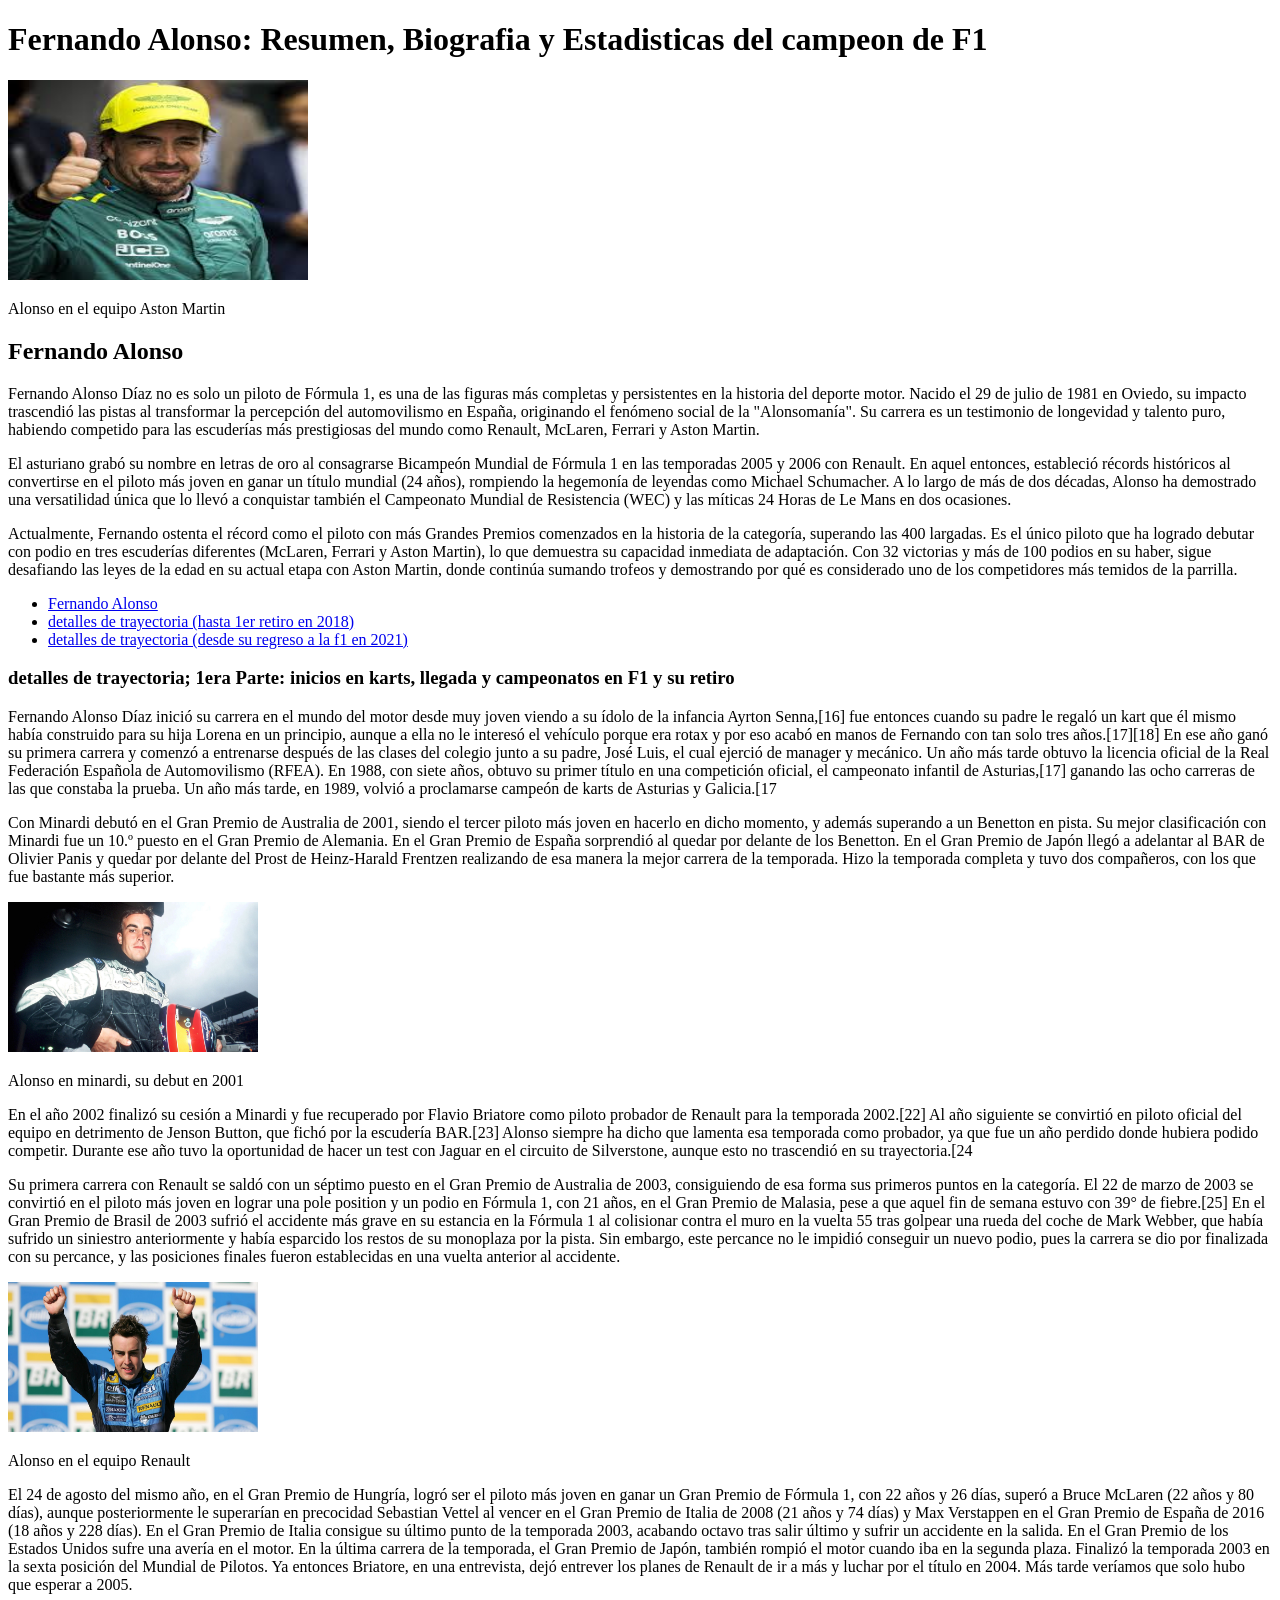
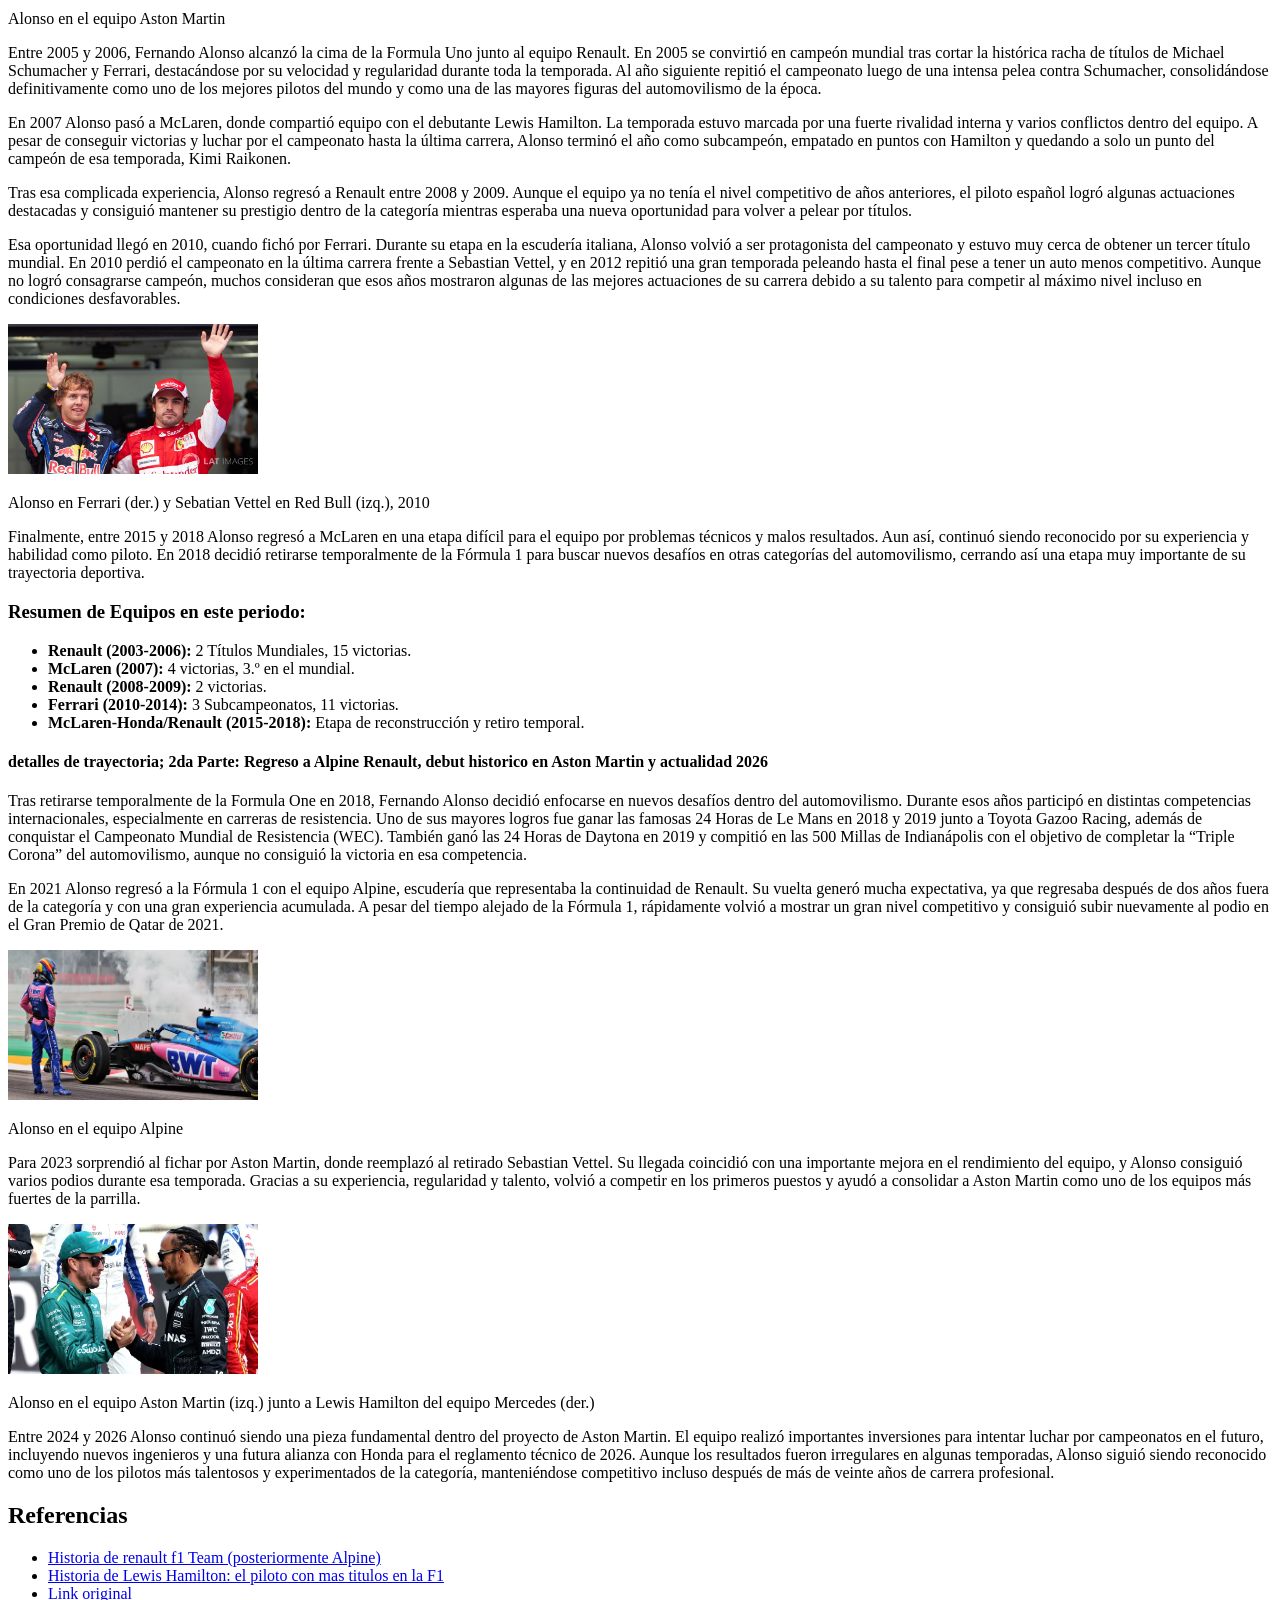
==== index.html @ 36fd1fd3 "correcciones del profe" ====
<!DOCTYPE html>
<header>
    <h1>Fernando Alonso: Resumen, Biografia y Estadisticas del campeon de F1</h1>
   <img src= "img/AloAM.jpg" width="300" height="200">
   <p>Alonso en el equipo Aston Martin</p>
   
</header>
<body background-color="red"> 
    <h2 id="Fernando Alonso">Fernando Alonso</h2>
    <p>
       Fernando Alonso Díaz no es solo un piloto de Fórmula 1, es una de las figuras más completas y persistentes en la historia del deporte motor. Nacido el 29 de julio de 1981 en Oviedo, su impacto trascendió las pistas al transformar la percepción del automovilismo en España, originando el fenómeno social de la "Alonsomanía". Su carrera es un testimonio de longevidad y talento puro, habiendo competido para las escuderías más prestigiosas del mundo como Renault, McLaren, Ferrari y Aston Martin.
    </p>
    <p>
        El asturiano grabó su nombre en letras de oro al consagrarse Bicampeón Mundial de Fórmula 1 en las temporadas 2005 y 2006 con Renault. En aquel entonces, estableció récords históricos al convertirse en el piloto más joven en ganar un título mundial (24 años), rompiendo la hegemonía de leyendas como Michael Schumacher. A lo largo de más de dos décadas, Alonso ha demostrado una versatilidad única que lo llevó a conquistar también el Campeonato Mundial de Resistencia (WEC) y las míticas 24 Horas de Le Mans en dos ocasiones.
    </p>
    <p>
        Actualmente, Fernando ostenta el récord como el piloto con más Grandes Premios comenzados en la historia de la categoría, superando las 400 largadas. Es el único piloto que ha logrado debutar con podio en tres escuderías diferentes (McLaren, Ferrari y Aston Martin), lo que demuestra su capacidad inmediata de adaptación. Con 32 victorias y más de 100 podios en su haber, sigue desafiando las leyes de la edad en su actual etapa con Aston Martin, donde continúa sumando trofeos y demostrando por qué es considerado uno de los competidores más temidos de la parrilla.
    </p>
    <ul>
    <li><a href="#Fernando Alonso">Fernando Alonso</a></li>
    <li><a href="#Trayectoria Deportiva">detalles de trayectoria (hasta 1er retiro en 2018)</a></li>
    <li><a href="#post-retiro">detalles de trayectoria (desde su regreso a la f1 en 2021)</a></li>
    </ul>


    <h3 id="Trayectoria Deportiva">detalles de trayectoria; 1era Parte: inicios en karts, llegada y campeonatos en F1 y su retiro
    </h3>
    <P>
        Fernando Alonso Díaz inició su carrera en el mundo del motor desde muy joven viendo a su ídolo de la infancia Ayrton Senna,[16] fue entonces cuando su padre le regaló un kart que él mismo había construido para su hija Lorena en un principio, aunque a ella no le interesó el vehículo porque era rotax y por eso acabó en manos de Fernando con tan solo tres años.[17][18] En ese año ganó su primera carrera y comenzó a entrenarse después de las clases del colegio junto a su padre, José Luis, el cual ejerció de manager y mecánico. Un año más tarde obtuvo la licencia oficial de la Real Federación Española de Automovilismo (RFEA).

        En 1988, con siete años, obtuvo su primer título en una competición oficial, el campeonato infantil de Asturias,[17] ganando las ocho carreras de las que constaba la prueba. Un año más tarde, en 1989, volvió a proclamarse campeón de karts de Asturias y Galicia.[17
    </P>
    <p>
        Con Minardi debutó en el Gran Premio de Australia de 2001, siendo el tercer piloto más joven en hacerlo en dicho momento, y además superando a un Benetton en pista. Su mejor clasificación con Minardi fue un 10.º puesto en el Gran Premio de Alemania. En el Gran Premio de España sorprendió al quedar por delante de los Benetton. En el Gran Premio de Japón llegó a adelantar al BAR de Olivier Panis y quedar por delante del Prost de Heinz-Harald Frentzen realizando de esa manera la mejor carrera de la temporada. Hizo la temporada completa y tuvo dos compañeros, con los que fue bastante más superior.
    </p>
     <img src= "img/minardi2001.jpg" width="250" height="150">
   <p>Alonso en minardi, su debut en 2001</p>
    <p>
        En el año 2002 finalizó su cesión a Minardi y fue recuperado por Flavio Briatore como piloto probador de Renault para la temporada 2002.[22] Al año siguiente se convirtió en piloto oficial del equipo en detrimento de Jenson Button, que fichó por la escudería BAR.[23] Alonso siempre ha dicho que lamenta esa temporada como probador, ya que fue un año perdido donde hubiera podido competir. Durante ese año tuvo la oportunidad de hacer un test con Jaguar en el circuito de Silverstone, aunque esto no trascendió en su trayectoria.[24
    </p>
    <p>
        Su primera carrera con Renault se saldó con un séptimo puesto en el Gran Premio de Australia de 2003, consiguiendo de esa forma sus primeros puntos en la categoría. El 22 de marzo de 2003 se convirtió en el piloto más joven en lograr una pole position y un podio en Fórmula 1, con 21 años, en el Gran Premio de Malasia, pese a que aquel fin de semana estuvo con 39° de fiebre.[25] En el Gran Premio de Brasil de 2003 sufrió el accidente más grave en su estancia en la Fórmula 1 al colisionar contra el muro en la vuelta 55 tras golpear una rueda del coche de Mark Webber, que había sufrido un siniestro anteriormente y había esparcido los restos de su monoplaza por la pista. Sin embargo, este percance no le impidió conseguir un nuevo podio, pues la carrera se dio por finalizada con su percance, y las posiciones finales fueron establecidas en una vuelta anterior al accidente.
    </p>
     <img src= "img/ARnlt.jpg" width="250" height="150">
   <p>Alonso en el equipo Renault</p>
    <p>
        El 24 de agosto del mismo año, en el Gran Premio de Hungría, logró ser el piloto más joven en ganar un Gran Premio de Fórmula 1, con 22 años y 26 días, superó a Bruce McLaren (22 años y 80 días), aunque posteriormente le superarían en precocidad Sebastian Vettel al vencer en el Gran Premio de Italia de 2008 (21 años y 74 días) y Max Verstappen en el Gran Premio de España de 2016 (18 años y 228 días). En el Gran Premio de Italia consigue su último punto de la temporada 2003, acabando octavo tras salir último y sufrir un accidente en la salida. En el Gran Premio de los Estados Unidos sufre una avería en el motor. En la última carrera de la temporada, el Gran Premio de Japón, también rompió el motor cuando iba en la segunda plaza. Finalizó la temporada 2003 en la sexta posición del Mundial de Pilotos. Ya entonces Briatore, en una entrevista, dejó entrever los planes de Renault de ir a más y luchar por el título en 2004. Más tarde veríamos que solo hubo que esperar a 2005.
    </p>
     
   <p>Alonso en el equipo Aston Martin</p>
    <p> 
        Entre 2005 y 2006, Fernando Alonso alcanzó la cima de la Formula Uno junto al equipo Renault. En 2005 se convirtió en campeón mundial tras cortar la histórica racha de títulos de Michael Schumacher y Ferrari, destacándose por su velocidad y regularidad durante toda la temporada. Al año siguiente repitió el campeonato luego de una intensa pelea contra Schumacher, consolidándose definitivamente como uno de los mejores pilotos del mundo y como una de las mayores figuras del automovilismo de la época.
    </p>
    <p>
        En 2007 Alonso pasó a McLaren, donde compartió equipo con el debutante Lewis Hamilton. La temporada estuvo marcada por una fuerte rivalidad interna y varios conflictos dentro del equipo. A pesar de conseguir victorias y luchar por el campeonato hasta la última carrera, Alonso terminó el año como subcampeón, empatado en puntos con Hamilton y quedando a solo un punto del campeón de esa temporada, Kimi Raikonen.
    </p>
    <p>
        Tras esa complicada experiencia, Alonso regresó a Renault entre 2008 y 2009. Aunque el equipo ya no tenía el nivel competitivo de años anteriores, el piloto español logró algunas actuaciones destacadas y consiguió mantener su prestigio dentro de la categoría mientras esperaba una nueva oportunidad para volver a pelear por títulos.
    </p>
    <p>
        Esa oportunidad llegó en 2010, cuando fichó por Ferrari. Durante su etapa en la escudería italiana, Alonso volvió a ser protagonista del campeonato y estuvo muy cerca de obtener un tercer título mundial. En 2010 perdió el campeonato en la última carrera frente a Sebastian Vettel, y en 2012 repitió una gran temporada peleando hasta el final pese a tener un auto menos competitivo. Aunque no logró consagrarse campeón, muchos consideran que esos años mostraron algunas de las mejores actuaciones de su carrera debido a su talento para competir al máximo nivel incluso en condiciones desfavorables.
    </p>
    <img src= "img/ALO2010.jpg" width="250" height="150">
    <p>
        Alonso en Ferrari (der.) y Sebatian Vettel en Red Bull (izq.), 2010
    </p>
    <p>
        Finalmente, entre 2015 y 2018 Alonso regresó a McLaren en una etapa difícil para el equipo por problemas técnicos y malos resultados. Aun así, continuó siendo reconocido por su experiencia y habilidad como piloto. En 2018 decidió retirarse temporalmente de la Fórmula 1 para buscar nuevos desafíos en otras categorías del automovilismo, cerrando así una etapa muy importante de su trayectoria deportiva.
    </p>


    <h3>Resumen de Equipos en este periodo:</h3>
<ul>
    <li><b>Renault (2003-2006):</b> 2 Títulos Mundiales, 15 victorias.</li>
    <li><b>McLaren (2007):</b> 4 victorias, 3.º en el mundial.</li>
    <li><b>Renault (2008-2009):</b> 2 victorias.</li>
    <li><b>Ferrari (2010-2014):</b> 3 Subcampeonatos, 11 victorias.</li>
    <li><b>McLaren-Honda/Renault (2015-2018):</b> Etapa de reconstrucción y retiro temporal.</li>
</ul>

<h4 id="post-retiro">detalles de trayectoria; 2da Parte: Regreso a Alpine Renault, debut historico en Aston Martin y actualidad 2026</h4>
<p>
Tras retirarse temporalmente de la Formula One en 2018, Fernando Alonso decidió enfocarse en nuevos desafíos dentro del automovilismo. Durante esos años participó en distintas competencias internacionales, especialmente en carreras de resistencia. Uno de sus mayores logros fue ganar las famosas 24 Horas de Le Mans en 2018 y 2019 junto a Toyota Gazoo Racing, además de conquistar el Campeonato Mundial de Resistencia (WEC). También ganó las 24 Horas de Daytona en 2019 y compitió en las 500 Millas de Indianápolis con el objetivo de completar la “Triple Corona” del automovilismo, aunque no consiguió la victoria en esa competencia.
</p>
<p>
    En 2021 Alonso regresó a la Fórmula 1 con el equipo Alpine, escudería que representaba la continuidad de Renault. Su vuelta generó mucha expectativa, ya que regresaba después de dos años fuera de la categoría y con una gran experiencia acumulada. A pesar del tiempo alejado de la Fórmula 1, rápidamente volvió a mostrar un gran nivel competitivo y consiguió subir nuevamente al podio en el Gran Premio de Qatar de 2021.
</p>
 <img src= "img/ALOalpine.jpg" width="250" height="150">
   <p>Alonso en el equipo Alpine</p>
<p>
    Para 2023 sorprendió al fichar por Aston Martin, donde reemplazó al retirado Sebastian Vettel. Su llegada coincidió con una importante mejora en el rendimiento del equipo, y Alonso consiguió varios podios durante esa temporada. Gracias a su experiencia, regularidad y talento, volvió a competir en los primeros puestos y ayudó a consolidar a Aston Martin como uno de los equipos más fuertes de la parrilla.
</p>
 <img src= "img/ALOHAM.jpg" width="250" height="150">
   <p>Alonso en el equipo Aston Martin (izq.) junto a Lewis Hamilton del equipo Mercedes (der.) </p>
<p>
    Entre 2024 y 2026 Alonso continuó siendo una pieza fundamental dentro del proyecto de Aston Martin. El equipo realizó importantes inversiones para intentar luchar por campeonatos en el futuro, incluyendo nuevos ingenieros y una futura alianza con Honda para el reglamento técnico de 2026. Aunque los resultados fueron irregulares en algunas temporadas, Alonso siguió siendo reconocido como uno de los pilotos más talentosos y experimentados de la categoría, manteniéndose competitivo incluso después de más de veinte años de carrera profesional.
</p>

<h2>Referencias</h2>
<ul>
<li><a href="Renault.html">Historia de renault f1 Team (posteriormente Alpine)</a></li> 
<li><a href="hamm.html">Historia de Lewis Hamilton: el piloto con mas titulos en la F1</a></li> 
<li><a href="https://es.wikipedia.org/wiki/Fernando_Alonso">Link original</a></li>
</ul>
</body>
</html>
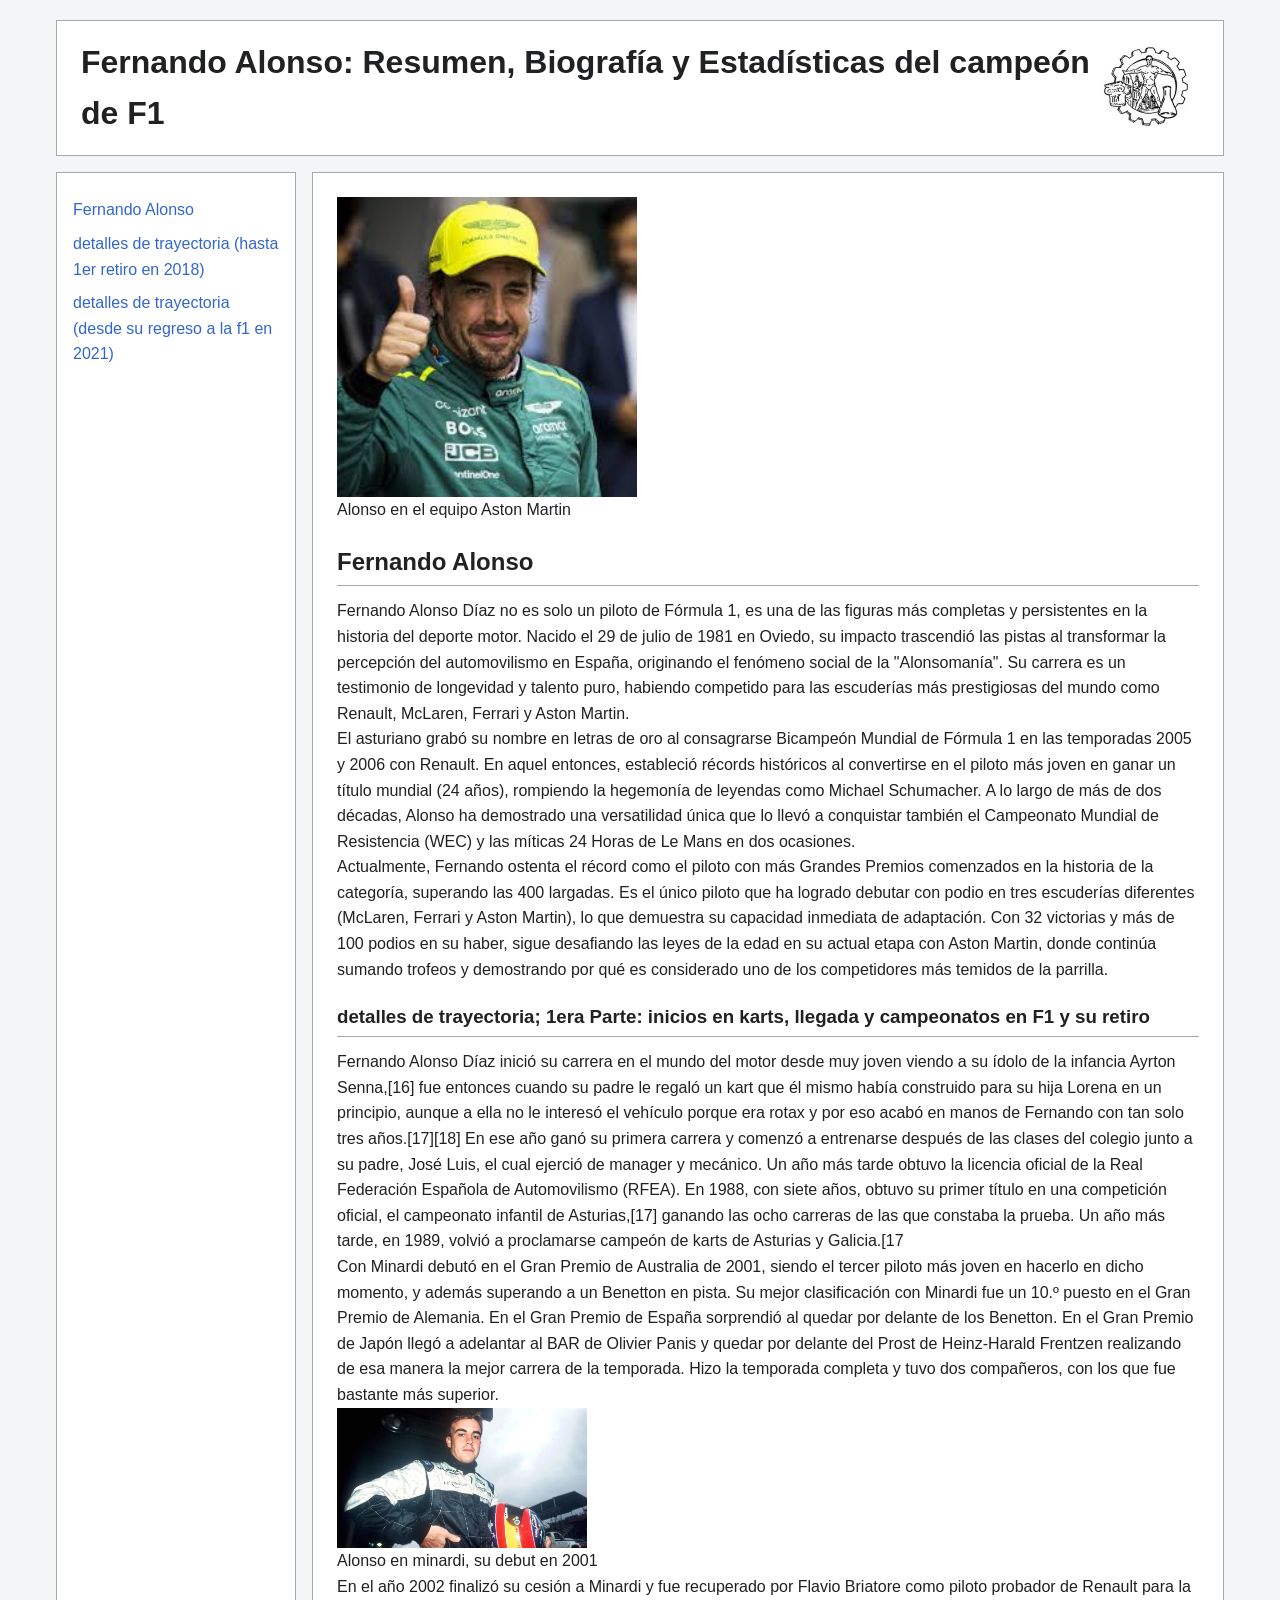
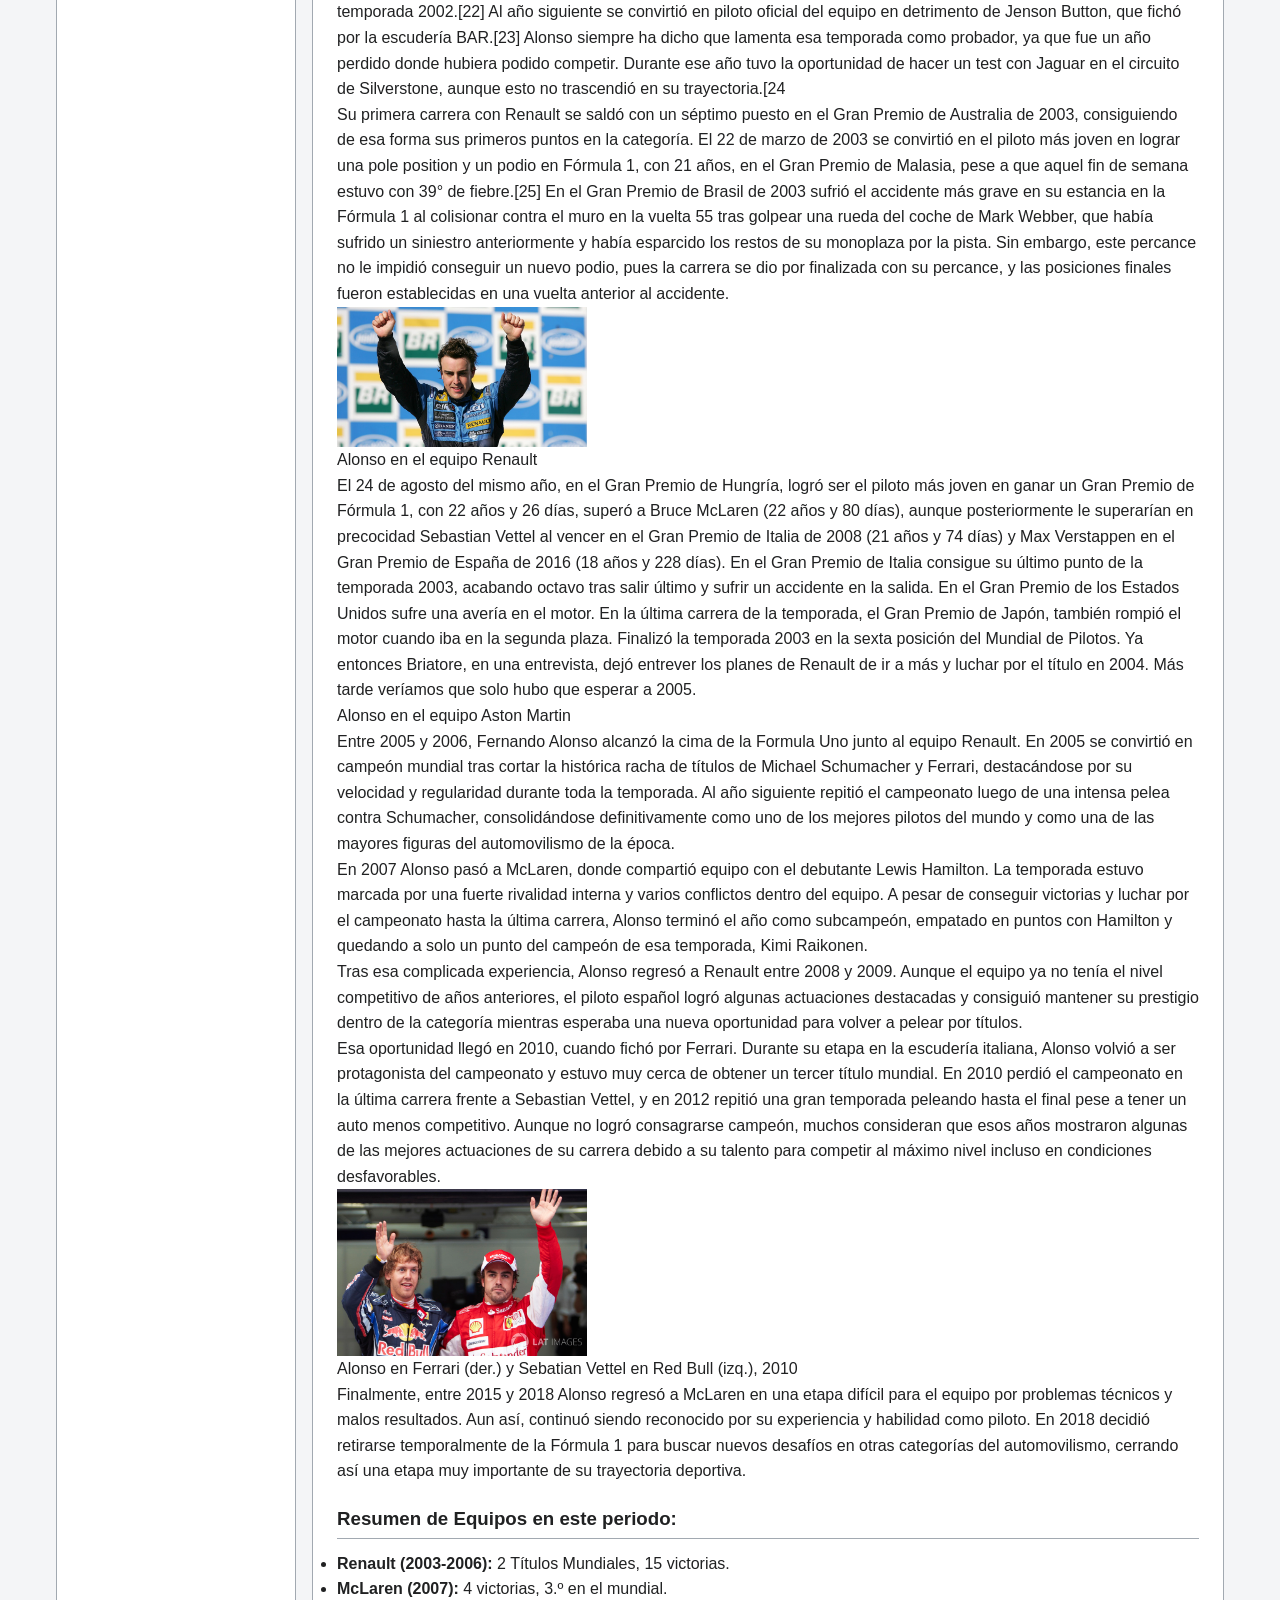
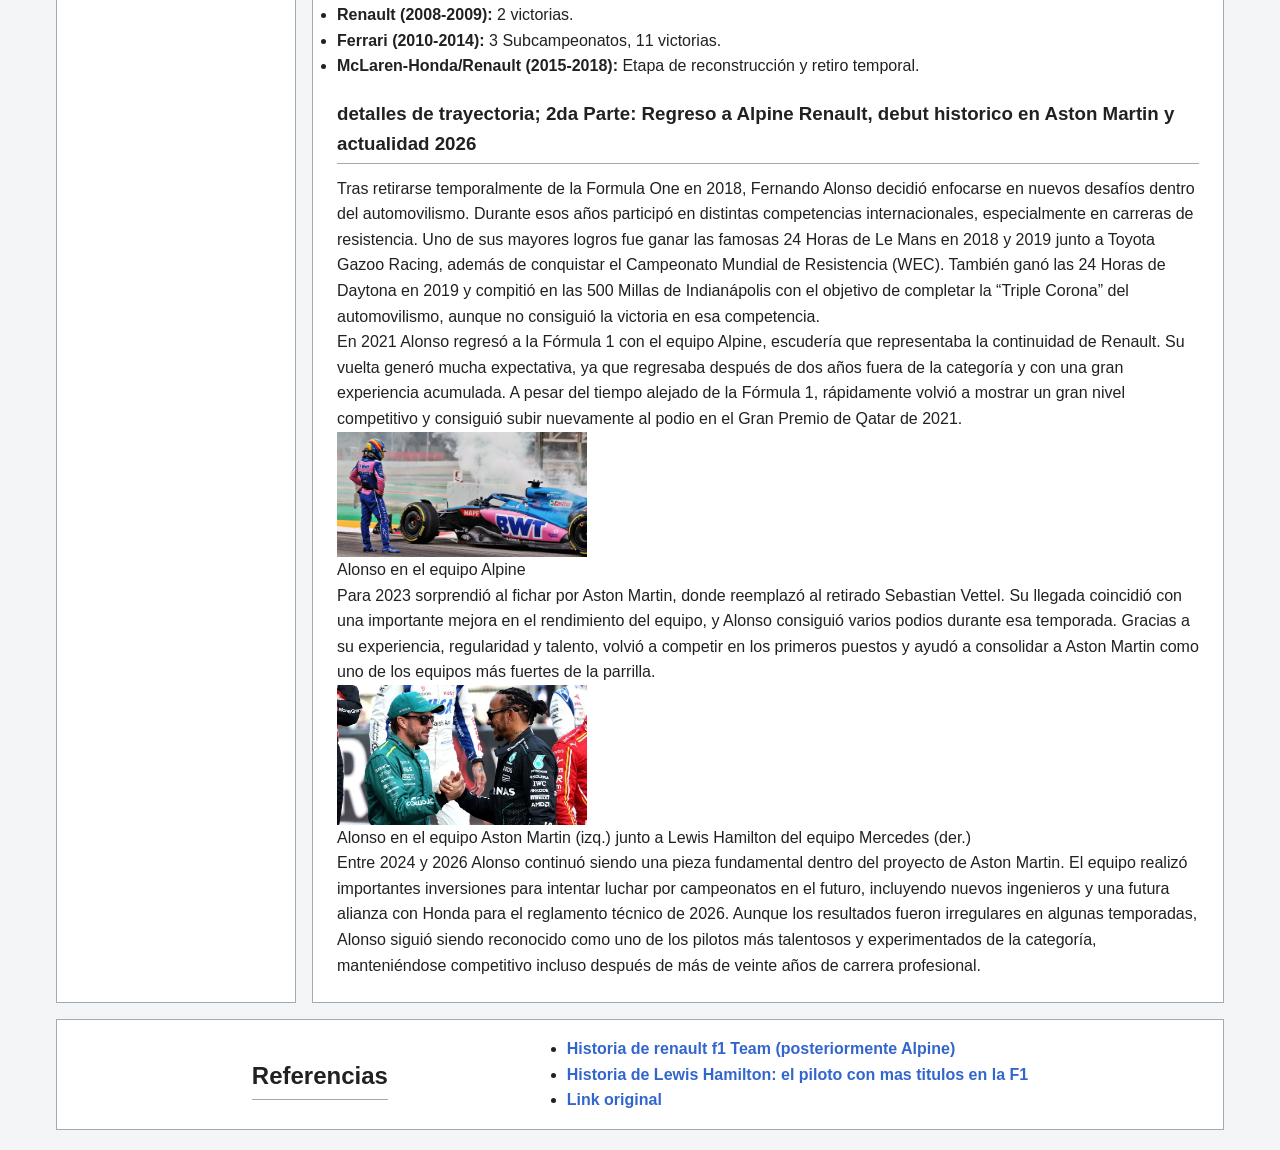
==== commit c722c558: "aplico estilos con grid y flexbox a la wiki" ====
--- a/index.html
+++ b/index.html
@@ -1,106 +1,118 @@
 <!DOCTYPE html>
-<header>
-    <h1>Fernando Alonso: Resumen, Biografia y Estadisticas del campeon de F1</h1>
-   <img src= "img/AloAM.jpg" width="300" height="200">
-   <p>Alonso en el equipo Aston Martin</p>
-   
-</header>
-<body background-color="red"> 
-    <h2 id="Fernando Alonso">Fernando Alonso</h2>
-    <p>
-       Fernando Alonso Díaz no es solo un piloto de Fórmula 1, es una de las figuras más completas y persistentes en la historia del deporte motor. Nacido el 29 de julio de 1981 en Oviedo, su impacto trascendió las pistas al transformar la percepción del automovilismo en España, originando el fenómeno social de la "Alonsomanía". Su carrera es un testimonio de longevidad y talento puro, habiendo competido para las escuderías más prestigiosas del mundo como Renault, McLaren, Ferrari y Aston Martin.
-    </p>
-    <p>
-        El asturiano grabó su nombre en letras de oro al consagrarse Bicampeón Mundial de Fórmula 1 en las temporadas 2005 y 2006 con Renault. En aquel entonces, estableció récords históricos al convertirse en el piloto más joven en ganar un título mundial (24 años), rompiendo la hegemonía de leyendas como Michael Schumacher. A lo largo de más de dos décadas, Alonso ha demostrado una versatilidad única que lo llevó a conquistar también el Campeonato Mundial de Resistencia (WEC) y las míticas 24 Horas de Le Mans en dos ocasiones.
-    </p>
-    <p>
-        Actualmente, Fernando ostenta el récord como el piloto con más Grandes Premios comenzados en la historia de la categoría, superando las 400 largadas. Es el único piloto que ha logrado debutar con podio en tres escuderías diferentes (McLaren, Ferrari y Aston Martin), lo que demuestra su capacidad inmediata de adaptación. Con 32 victorias y más de 100 podios en su haber, sigue desafiando las leyes de la edad en su actual etapa con Aston Martin, donde continúa sumando trofeos y demostrando por qué es considerado uno de los competidores más temidos de la parrilla.
-    </p>
-    <ul>
-    <li><a href="#Fernando Alonso">Fernando Alonso</a></li>
-    <li><a href="#Trayectoria Deportiva">detalles de trayectoria (hasta 1er retiro en 2018)</a></li>
-    <li><a href="#post-retiro">detalles de trayectoria (desde su regreso a la f1 en 2021)</a></li>
-    </ul>
+    <body>
+        <div class="contenedor-wiki">
+            <header>
+                <link rel="stylesheet" href="styles.css">
+                <h1>Fernando Alonso: Resumen, Biografía y Estadísticas del campeón de F1</h1>
+                <img src= "img/logoeis.jpg" width="100" height="200">
+            </header>
+
+            <aside>
+                <ul>
+                <li><a href="#Fernando Alonso">Fernando Alonso</a></li>
+                <li><a href="#Trayectoria Deportiva">detalles de trayectoria (hasta 1er retiro en 2018)</a></li>
+                <li><a href="#post-retiro">detalles de trayectoria (desde su regreso a la f1 en 2021)</a></li>
+                </ul>
+            </aside>
+
+            <main>
+                <img src= "img/AloAM.jpg" width="300" height="200">
+                    <p>Alonso en el equipo Aston Martin</p>
+                    <h2 id="Fernando Alonso">Fernando Alonso</h2>
+                    <p>
+                Fernando Alonso Díaz no es solo un piloto de Fórmula 1, es una de las figuras más completas y persistentes en la historia del deporte motor. Nacido el 29 de julio de 1981 en Oviedo, su impacto trascendió las pistas al transformar la percepción del automovilismo en España, originando el fenómeno social de la "Alonsomanía". Su carrera es un testimonio de longevidad y talento puro, habiendo competido para las escuderías más prestigiosas del mundo como Renault, McLaren, Ferrari y Aston Martin.
+                    </p>
+                <p>
+                    El asturiano grabó su nombre en letras de oro al consagrarse Bicampeón Mundial de Fórmula 1 en las temporadas 2005 y 2006 con Renault. En aquel entonces, estableció récords históricos al convertirse en el piloto más joven en ganar un título mundial (24 años), rompiendo la hegemonía de leyendas como Michael Schumacher. A lo largo de más de dos décadas, Alonso ha demostrado una versatilidad única que lo llevó a conquistar también el Campeonato Mundial de Resistencia (WEC) y las míticas 24 Horas de Le Mans en dos ocasiones.
+                </p>
+                <p>
+                    Actualmente, Fernando ostenta el récord como el piloto con más Grandes Premios comenzados en la historia de la categoría, superando las 400 largadas. Es el único piloto que ha logrado debutar con podio en tres escuderías diferentes (McLaren, Ferrari y Aston Martin), lo que demuestra su capacidad inmediata de adaptación. Con 32 victorias y más de 100 podios en su haber, sigue desafiando las leyes de la edad en su actual etapa con Aston Martin, donde continúa sumando trofeos y demostrando por qué es considerado uno de los competidores más temidos de la parrilla.
+                </p>
 
 
-    <h3 id="Trayectoria Deportiva">detalles de trayectoria; 1era Parte: inicios en karts, llegada y campeonatos en F1 y su retiro
-    </h3>
-    <P>
-        Fernando Alonso Díaz inició su carrera en el mundo del motor desde muy joven viendo a su ídolo de la infancia Ayrton Senna,[16] fue entonces cuando su padre le regaló un kart que él mismo había construido para su hija Lorena en un principio, aunque a ella no le interesó el vehículo porque era rotax y por eso acabó en manos de Fernando con tan solo tres años.[17][18] En ese año ganó su primera carrera y comenzó a entrenarse después de las clases del colegio junto a su padre, José Luis, el cual ejerció de manager y mecánico. Un año más tarde obtuvo la licencia oficial de la Real Federación Española de Automovilismo (RFEA).
 
-        En 1988, con siete años, obtuvo su primer título en una competición oficial, el campeonato infantil de Asturias,[17] ganando las ocho carreras de las que constaba la prueba. Un año más tarde, en 1989, volvió a proclamarse campeón de karts de Asturias y Galicia.[17
-    </P>
-    <p>
-        Con Minardi debutó en el Gran Premio de Australia de 2001, siendo el tercer piloto más joven en hacerlo en dicho momento, y además superando a un Benetton en pista. Su mejor clasificación con Minardi fue un 10.º puesto en el Gran Premio de Alemania. En el Gran Premio de España sorprendió al quedar por delante de los Benetton. En el Gran Premio de Japón llegó a adelantar al BAR de Olivier Panis y quedar por delante del Prost de Heinz-Harald Frentzen realizando de esa manera la mejor carrera de la temporada. Hizo la temporada completa y tuvo dos compañeros, con los que fue bastante más superior.
-    </p>
-     <img src= "img/minardi2001.jpg" width="250" height="150">
-   <p>Alonso en minardi, su debut en 2001</p>
-    <p>
-        En el año 2002 finalizó su cesión a Minardi y fue recuperado por Flavio Briatore como piloto probador de Renault para la temporada 2002.[22] Al año siguiente se convirtió en piloto oficial del equipo en detrimento de Jenson Button, que fichó por la escudería BAR.[23] Alonso siempre ha dicho que lamenta esa temporada como probador, ya que fue un año perdido donde hubiera podido competir. Durante ese año tuvo la oportunidad de hacer un test con Jaguar en el circuito de Silverstone, aunque esto no trascendió en su trayectoria.[24
-    </p>
-    <p>
-        Su primera carrera con Renault se saldó con un séptimo puesto en el Gran Premio de Australia de 2003, consiguiendo de esa forma sus primeros puntos en la categoría. El 22 de marzo de 2003 se convirtió en el piloto más joven en lograr una pole position y un podio en Fórmula 1, con 21 años, en el Gran Premio de Malasia, pese a que aquel fin de semana estuvo con 39° de fiebre.[25] En el Gran Premio de Brasil de 2003 sufrió el accidente más grave en su estancia en la Fórmula 1 al colisionar contra el muro en la vuelta 55 tras golpear una rueda del coche de Mark Webber, que había sufrido un siniestro anteriormente y había esparcido los restos de su monoplaza por la pista. Sin embargo, este percance no le impidió conseguir un nuevo podio, pues la carrera se dio por finalizada con su percance, y las posiciones finales fueron establecidas en una vuelta anterior al accidente.
-    </p>
-     <img src= "img/ARnlt.jpg" width="250" height="150">
-   <p>Alonso en el equipo Renault</p>
-    <p>
-        El 24 de agosto del mismo año, en el Gran Premio de Hungría, logró ser el piloto más joven en ganar un Gran Premio de Fórmula 1, con 22 años y 26 días, superó a Bruce McLaren (22 años y 80 días), aunque posteriormente le superarían en precocidad Sebastian Vettel al vencer en el Gran Premio de Italia de 2008 (21 años y 74 días) y Max Verstappen en el Gran Premio de España de 2016 (18 años y 228 días). En el Gran Premio de Italia consigue su último punto de la temporada 2003, acabando octavo tras salir último y sufrir un accidente en la salida. En el Gran Premio de los Estados Unidos sufre una avería en el motor. En la última carrera de la temporada, el Gran Premio de Japón, también rompió el motor cuando iba en la segunda plaza. Finalizó la temporada 2003 en la sexta posición del Mundial de Pilotos. Ya entonces Briatore, en una entrevista, dejó entrever los planes de Renault de ir a más y luchar por el título en 2004. Más tarde veríamos que solo hubo que esperar a 2005.
-    </p>
-     
-   <p>Alonso en el equipo Aston Martin</p>
-    <p> 
-        Entre 2005 y 2006, Fernando Alonso alcanzó la cima de la Formula Uno junto al equipo Renault. En 2005 se convirtió en campeón mundial tras cortar la histórica racha de títulos de Michael Schumacher y Ferrari, destacándose por su velocidad y regularidad durante toda la temporada. Al año siguiente repitió el campeonato luego de una intensa pelea contra Schumacher, consolidándose definitivamente como uno de los mejores pilotos del mundo y como una de las mayores figuras del automovilismo de la época.
-    </p>
-    <p>
-        En 2007 Alonso pasó a McLaren, donde compartió equipo con el debutante Lewis Hamilton. La temporada estuvo marcada por una fuerte rivalidad interna y varios conflictos dentro del equipo. A pesar de conseguir victorias y luchar por el campeonato hasta la última carrera, Alonso terminó el año como subcampeón, empatado en puntos con Hamilton y quedando a solo un punto del campeón de esa temporada, Kimi Raikonen.
-    </p>
-    <p>
-        Tras esa complicada experiencia, Alonso regresó a Renault entre 2008 y 2009. Aunque el equipo ya no tenía el nivel competitivo de años anteriores, el piloto español logró algunas actuaciones destacadas y consiguió mantener su prestigio dentro de la categoría mientras esperaba una nueva oportunidad para volver a pelear por títulos.
-    </p>
-    <p>
-        Esa oportunidad llegó en 2010, cuando fichó por Ferrari. Durante su etapa en la escudería italiana, Alonso volvió a ser protagonista del campeonato y estuvo muy cerca de obtener un tercer título mundial. En 2010 perdió el campeonato en la última carrera frente a Sebastian Vettel, y en 2012 repitió una gran temporada peleando hasta el final pese a tener un auto menos competitivo. Aunque no logró consagrarse campeón, muchos consideran que esos años mostraron algunas de las mejores actuaciones de su carrera debido a su talento para competir al máximo nivel incluso en condiciones desfavorables.
-    </p>
-    <img src= "img/ALO2010.jpg" width="250" height="150">
-    <p>
-        Alonso en Ferrari (der.) y Sebatian Vettel en Red Bull (izq.), 2010
-    </p>
-    <p>
-        Finalmente, entre 2015 y 2018 Alonso regresó a McLaren en una etapa difícil para el equipo por problemas técnicos y malos resultados. Aun así, continuó siendo reconocido por su experiencia y habilidad como piloto. En 2018 decidió retirarse temporalmente de la Fórmula 1 para buscar nuevos desafíos en otras categorías del automovilismo, cerrando así una etapa muy importante de su trayectoria deportiva.
-    </p>
+                    <h3 id="Trayectoria Deportiva">detalles de trayectoria; 1era Parte: inicios en karts, llegada y campeonatos en F1 y su retiro
+                    </h3>
+                    <P>
+                    Fernando Alonso Díaz inició su carrera en el mundo del motor desde muy joven viendo a su ídolo de la infancia Ayrton Senna,[16] fue entonces cuando su padre le regaló un kart que él mismo había construido para su hija Lorena en un principio, aunque a ella no le interesó el vehículo porque era rotax y por eso acabó en manos de Fernando con tan solo tres años.[17][18] En ese año ganó su primera carrera y comenzó a entrenarse después de las clases del colegio junto a su padre, José Luis, el cual ejerció de manager y mecánico. Un año más tarde obtuvo la licencia oficial de la Real Federación Española de Automovilismo (RFEA).
+
+                    En 1988, con siete años, obtuvo su primer título en una competición oficial, el campeonato infantil de Asturias,[17] ganando las ocho carreras de las que constaba la prueba. Un año más tarde, en 1989, volvió a proclamarse campeón de karts de Asturias y Galicia.[17
+                    </P>
+                    <p>
+                    Con Minardi debutó en el Gran Premio de Australia de 2001, siendo el tercer piloto más joven en hacerlo en dicho momento, y además superando a un Benetton en pista. Su mejor clasificación con Minardi fue un 10.º puesto en el Gran Premio de Alemania. En el Gran Premio de España sorprendió al quedar por delante de los Benetton. En el Gran Premio de Japón llegó a adelantar al BAR de Olivier Panis y quedar por delante del Prost de Heinz-Harald Frentzen realizando de esa manera la mejor carrera de la temporada. Hizo la temporada completa y tuvo dos compañeros, con los que fue bastante más superior.
+                    </p>
+                <img src= "img/minardi2001.jpg" width="250" height="150">
+                    <p>Alonso en minardi, su debut en 2001</p>
+                    <p>
+                    En el año 2002 finalizó su cesión a Minardi y fue recuperado por Flavio Briatore como piloto probador de Renault para la temporada 2002.[22] Al año siguiente se convirtió en piloto oficial del equipo en detrimento de Jenson Button, que fichó por la escudería BAR.[23] Alonso siempre ha dicho que lamenta esa temporada como probador, ya que fue un año perdido donde hubiera podido competir. Durante ese año tuvo la oportunidad de hacer un test con Jaguar en el circuito de Silverstone, aunque esto no trascendió en su trayectoria.[24
+                    </p>
+                    <p>
+                    Su primera carrera con Renault se saldó con un séptimo puesto en el Gran Premio de Australia de 2003, consiguiendo de esa forma sus primeros puntos en la categoría. El 22 de marzo de 2003 se convirtió en el piloto más joven en lograr una pole position y un podio en Fórmula 1, con 21 años, en el Gran Premio de Malasia, pese a que aquel fin de semana estuvo con 39° de fiebre.[25] En el Gran Premio de Brasil de 2003 sufrió el accidente más grave en su estancia en la Fórmula 1 al colisionar contra el muro en la vuelta 55 tras golpear una rueda del coche de Mark Webber, que había sufrido un siniestro anteriormente y había esparcido los restos de su monoplaza por la pista. Sin embargo, este percance no le impidió conseguir un nuevo podio, pues la carrera se dio por finalizada con su percance, y las posiciones finales fueron establecidas en una vuelta anterior al accidente.
+                </p>
+                <img src= "img/ARnlt.jpg" width="250" height="150">
+                    <p>Alonso en el equipo Renault</p>
+                    <p>
+                    El 24 de agosto del mismo año, en el Gran Premio de Hungría, logró ser el piloto más joven en ganar un Gran Premio de Fórmula 1, con 22 años y 26 días, superó a Bruce McLaren (22 años y 80 días), aunque posteriormente le superarían en precocidad Sebastian Vettel al vencer en el Gran Premio de Italia de 2008 (21 años y 74 días) y Max Verstappen en el Gran Premio de España de 2016 (18 años y 228 días). En el Gran Premio de Italia consigue su último punto de la temporada 2003, acabando octavo tras salir último y sufrir un accidente en la salida. En el Gran Premio de los Estados Unidos sufre una avería en el motor. En la última carrera de la temporada, el Gran Premio de Japón, también rompió el motor cuando iba en la segunda plaza. Finalizó la temporada 2003 en la sexta posición del Mundial de Pilotos. Ya entonces Briatore, en una entrevista, dejó entrever los planes de Renault de ir a más y luchar por el título en 2004. Más tarde veríamos que solo hubo que esperar a 2005.
+                    </p>
+                
+                <p>Alonso en el equipo Aston Martin</p>
+                    <p> 
+                    Entre 2005 y 2006, Fernando Alonso alcanzó la cima de la Formula Uno junto al equipo Renault. En 2005 se convirtió en campeón mundial tras cortar la histórica racha de títulos de Michael Schumacher y Ferrari, destacándose por su velocidad y regularidad durante toda la temporada. Al año siguiente repitió el campeonato luego de una intensa pelea contra Schumacher, consolidándose definitivamente como uno de los mejores pilotos del mundo y como una de las mayores figuras del automovilismo de la época.
+                    </p>
+                    <p>
+                    En 2007 Alonso pasó a McLaren, donde compartió equipo con el debutante Lewis Hamilton. La temporada estuvo marcada por una fuerte rivalidad interna y varios conflictos dentro del equipo. A pesar de conseguir victorias y luchar por el campeonato hasta la última carrera, Alonso terminó el año como subcampeón, empatado en puntos con Hamilton y quedando a solo un punto del campeón de esa temporada, Kimi Raikonen.
+                    </p>
+                <p>
+                    Tras esa complicada experiencia, Alonso regresó a Renault entre 2008 y 2009. Aunque el equipo ya no tenía el nivel competitivo de años anteriores, el piloto español logró algunas actuaciones destacadas y consiguió mantener su prestigio dentro de la categoría mientras esperaba una nueva oportunidad para volver a pelear por títulos.
+                </p>
+                <p>
+                    Esa oportunidad llegó en 2010, cuando fichó por Ferrari. Durante su etapa en la escudería italiana, Alonso volvió a ser protagonista del campeonato y estuvo muy cerca de obtener un tercer título mundial. En 2010 perdió el campeonato en la última carrera frente a Sebastian Vettel, y en 2012 repitió una gran temporada peleando hasta el final pese a tener un auto menos competitivo. Aunque no logró consagrarse campeón, muchos consideran que esos años mostraron algunas de las mejores actuaciones de su carrera debido a su talento para competir al máximo nivel incluso en condiciones desfavorables.
+                </p>
+                <img src= "img/ALO2010.jpg" width="250" height="150">
+                    <p>
+                    Alonso en Ferrari (der.) y Sebatian Vettel en Red Bull (izq.), 2010
+                </p>
+                    <p>
+                    Finalmente, entre 2015 y 2018 Alonso regresó a McLaren en una etapa difícil para el equipo por problemas técnicos y malos resultados. Aun así, continuó siendo reconocido por su experiencia y habilidad como piloto. En 2018 decidió retirarse temporalmente de la Fórmula 1 para buscar nuevos desafíos en otras categorías del automovilismo, cerrando así una etapa muy importante de su trayectoria deportiva.
+                    </p>
 
 
-    <h3>Resumen de Equipos en este periodo:</h3>
-<ul>
-    <li><b>Renault (2003-2006):</b> 2 Títulos Mundiales, 15 victorias.</li>
-    <li><b>McLaren (2007):</b> 4 victorias, 3.º en el mundial.</li>
-    <li><b>Renault (2008-2009):</b> 2 victorias.</li>
-    <li><b>Ferrari (2010-2014):</b> 3 Subcampeonatos, 11 victorias.</li>
-    <li><b>McLaren-Honda/Renault (2015-2018):</b> Etapa de reconstrucción y retiro temporal.</li>
-</ul>
+                <h3>Resumen de Equipos en este periodo:</h3>
+                <ul>
+                <li><b>Renault (2003-2006):</b> 2 Títulos Mundiales, 15 victorias.</li>
+                <li><b>McLaren (2007):</b> 4 victorias, 3.º en el mundial.</li>
+                <li><b>Renault (2008-2009):</b> 2 victorias.</li>
+                <li><b>Ferrari (2010-2014):</b> 3 Subcampeonatos, 11 victorias.</li>
+                <li><b>McLaren-Honda/Renault (2015-2018):</b> Etapa de reconstrucción y retiro temporal.</li>
+                </ul>
 
-<h4 id="post-retiro">detalles de trayectoria; 2da Parte: Regreso a Alpine Renault, debut historico en Aston Martin y actualidad 2026</h4>
-<p>
-Tras retirarse temporalmente de la Formula One en 2018, Fernando Alonso decidió enfocarse en nuevos desafíos dentro del automovilismo. Durante esos años participó en distintas competencias internacionales, especialmente en carreras de resistencia. Uno de sus mayores logros fue ganar las famosas 24 Horas de Le Mans en 2018 y 2019 junto a Toyota Gazoo Racing, además de conquistar el Campeonato Mundial de Resistencia (WEC). También ganó las 24 Horas de Daytona en 2019 y compitió en las 500 Millas de Indianápolis con el objetivo de completar la “Triple Corona” del automovilismo, aunque no consiguió la victoria en esa competencia.
-</p>
-<p>
-    En 2021 Alonso regresó a la Fórmula 1 con el equipo Alpine, escudería que representaba la continuidad de Renault. Su vuelta generó mucha expectativa, ya que regresaba después de dos años fuera de la categoría y con una gran experiencia acumulada. A pesar del tiempo alejado de la Fórmula 1, rápidamente volvió a mostrar un gran nivel competitivo y consiguió subir nuevamente al podio en el Gran Premio de Qatar de 2021.
-</p>
- <img src= "img/ALOalpine.jpg" width="250" height="150">
-   <p>Alonso en el equipo Alpine</p>
-<p>
-    Para 2023 sorprendió al fichar por Aston Martin, donde reemplazó al retirado Sebastian Vettel. Su llegada coincidió con una importante mejora en el rendimiento del equipo, y Alonso consiguió varios podios durante esa temporada. Gracias a su experiencia, regularidad y talento, volvió a competir en los primeros puestos y ayudó a consolidar a Aston Martin como uno de los equipos más fuertes de la parrilla.
-</p>
- <img src= "img/ALOHAM.jpg" width="250" height="150">
-   <p>Alonso en el equipo Aston Martin (izq.) junto a Lewis Hamilton del equipo Mercedes (der.) </p>
-<p>
-    Entre 2024 y 2026 Alonso continuó siendo una pieza fundamental dentro del proyecto de Aston Martin. El equipo realizó importantes inversiones para intentar luchar por campeonatos en el futuro, incluyendo nuevos ingenieros y una futura alianza con Honda para el reglamento técnico de 2026. Aunque los resultados fueron irregulares en algunas temporadas, Alonso siguió siendo reconocido como uno de los pilotos más talentosos y experimentados de la categoría, manteniéndose competitivo incluso después de más de veinte años de carrera profesional.
-</p>
-
-<h2>Referencias</h2>
-<ul>
-<li><a href="Renault.html">Historia de renault f1 Team (posteriormente Alpine)</a></li> 
-<li><a href="hamm.html">Historia de Lewis Hamilton: el piloto con mas titulos en la F1</a></li> 
-<li><a href="https://es.wikipedia.org/wiki/Fernando_Alonso">Link original</a></li>
-</ul>
-</body>
+                <h3 id="post-retiro">detalles de trayectoria; 2da Parte: Regreso a Alpine Renault, debut historico en Aston Martin y actualidad 2026</h3>
+                <p>
+                Tras retirarse temporalmente de la Formula One en 2018, Fernando Alonso decidió enfocarse en nuevos desafíos dentro del automovilismo. Durante esos años participó en distintas competencias internacionales, especialmente en carreras de resistencia. Uno de sus mayores logros fue ganar las famosas 24 Horas de Le Mans en 2018 y 2019 junto a Toyota Gazoo Racing, además de conquistar el Campeonato Mundial de Resistencia (WEC). También ganó las 24 Horas de Daytona en 2019 y compitió en las 500 Millas de Indianápolis con el objetivo de completar la “Triple Corona” del automovilismo, aunque no consiguió la victoria en esa competencia.
+                </p>
+                <p>
+                En 2021 Alonso regresó a la Fórmula 1 con el equipo Alpine, escudería que representaba la continuidad de Renault. Su vuelta generó mucha expectativa, ya que regresaba después de dos años fuera de la categoría y con una gran experiencia acumulada. A pesar del tiempo alejado de la Fórmula 1, rápidamente volvió a mostrar un gran nivel competitivo y consiguió subir nuevamente al podio en el Gran Premio de Qatar de 2021.
+                </p>
+                    <img src= "img/ALOalpine.jpg" width="250" height="150">
+                <p>Alonso en el equipo Alpine</p>
+                    <p>
+                        Para 2023 sorprendió al fichar por Aston Martin, donde reemplazó al retirado Sebastian Vettel. Su llegada coincidió con una importante mejora en el rendimiento del equipo, y Alonso consiguió varios podios durante esa temporada. Gracias a su experiencia, regularidad y talento, volvió a competir en los primeros puestos y ayudó a consolidar a Aston Martin como uno de los equipos más fuertes de la parrilla.
+                    </p>
+                    <img src= "img/ALOHAM.jpg" width="250" height="150">
+                    <p>Alonso en el equipo Aston Martin (izq.) junto a Lewis Hamilton del equipo Mercedes (der.) </p>
+                <p>
+                Entre 2024 y 2026 Alonso continuó siendo una pieza fundamental dentro del proyecto de Aston Martin. El equipo realizó importantes inversiones para intentar luchar por campeonatos en el futuro, incluyendo nuevos ingenieros y una futura alianza con Honda para el reglamento técnico de 2026. Aunque los resultados fueron irregulares en algunas temporadas, Alonso siguió siendo reconocido como uno de los pilotos más talentosos y experimentados de la categoría, manteniéndose competitivo incluso después de más de veinte años de carrera profesional.
+                    </p>
+            </main> 
+        
+            <footer>
+                <h2>Referencias</h2>
+                <ul>
+                <li><a href="Renault.html">Historia de renault f1 Team (posteriormente Alpine)</a></li> 
+                <li><a href="hamm.html">Historia de Lewis Hamilton: el piloto con mas titulos en la F1</a></li> 
+                <li><a href="https://es.wikipedia.org/wiki/Fernando_Alonso">Link original</a></li>
+                </ul>
+            </footer>
+        </div>
+    </body>
 </html>
--- a/styles.css
+++ b/styles.css
@@ -0,0 +1,113 @@
+* {
+  box-sizing: border-box;
+  margin: 0;
+  padding: 0;
+}
+
+body {
+  font-family: sans-serif;
+  background-color: #f4f5f7;
+  color: #202122;
+  line-height: 1.6;
+}
+
+h2, h3 {
+  border-bottom: 1px solid #a2a9b1;
+  padding-bottom: 4px;
+  margin-top: 20px;
+  margin-bottom: 12px;
+}
+
+img {
+  max-width: 100%;
+  height: auto;
+  display: block;
+}
+
+.contenedor-wiki {
+  display: grid;
+  grid-template-columns: 240px 1fr;
+  grid-template-areas:
+    "cabecera cabecera"
+    "indice   articulo"
+    "referencias referencias";
+  gap: 16px;
+  max-width: 1200px;
+  margin: 20px auto;
+  padding: 0 16px;
+}
+
+header {
+  grid-area: cabecera;
+  background-color: #ffffff;
+  padding: 16px 24px;
+  border: 1px solid #a2a9b1;
+}
+
+aside {
+  grid-area: indice;
+  background-color: #ffffff;
+  padding: 16px;
+  border: 1px solid #a2a9b1;
+}
+
+main {
+  grid-area: articulo;
+  background-color: #ffffff;
+  padding: 24px;
+  border: 1px solid #a2a9b1;
+}
+
+footer {
+  grid-area: referencias;
+  background-color: #ffffff;
+  padding: 16px;
+  border: 1px solid #a2a9b1;
+}
+
+
+header {
+  display: flex;
+  justify-content: space-between;
+  align-items: center;
+}
+
+.logo-wiki {
+  max-height: 50px;
+  width: auto;
+}
+
+footer {
+  display: flex;
+  justify-content: space-evenly;
+  align-items: center;
+}
+
+footer a {
+  text-decoration: none;
+  color: #36c;
+  font-weight: bold;
+}
+
+footer a:hover {
+  text-decoration: underline;
+}
+
+
+aside ul {
+  list-style: none;
+  margin-top: 8px;
+}
+
+aside li {
+  margin-bottom: 8px;
+}
+
+aside a {
+  color: #36c;
+  text-decoration: none;
+}
+
+aside a:hover {
+  text-decoration: underline;
+}
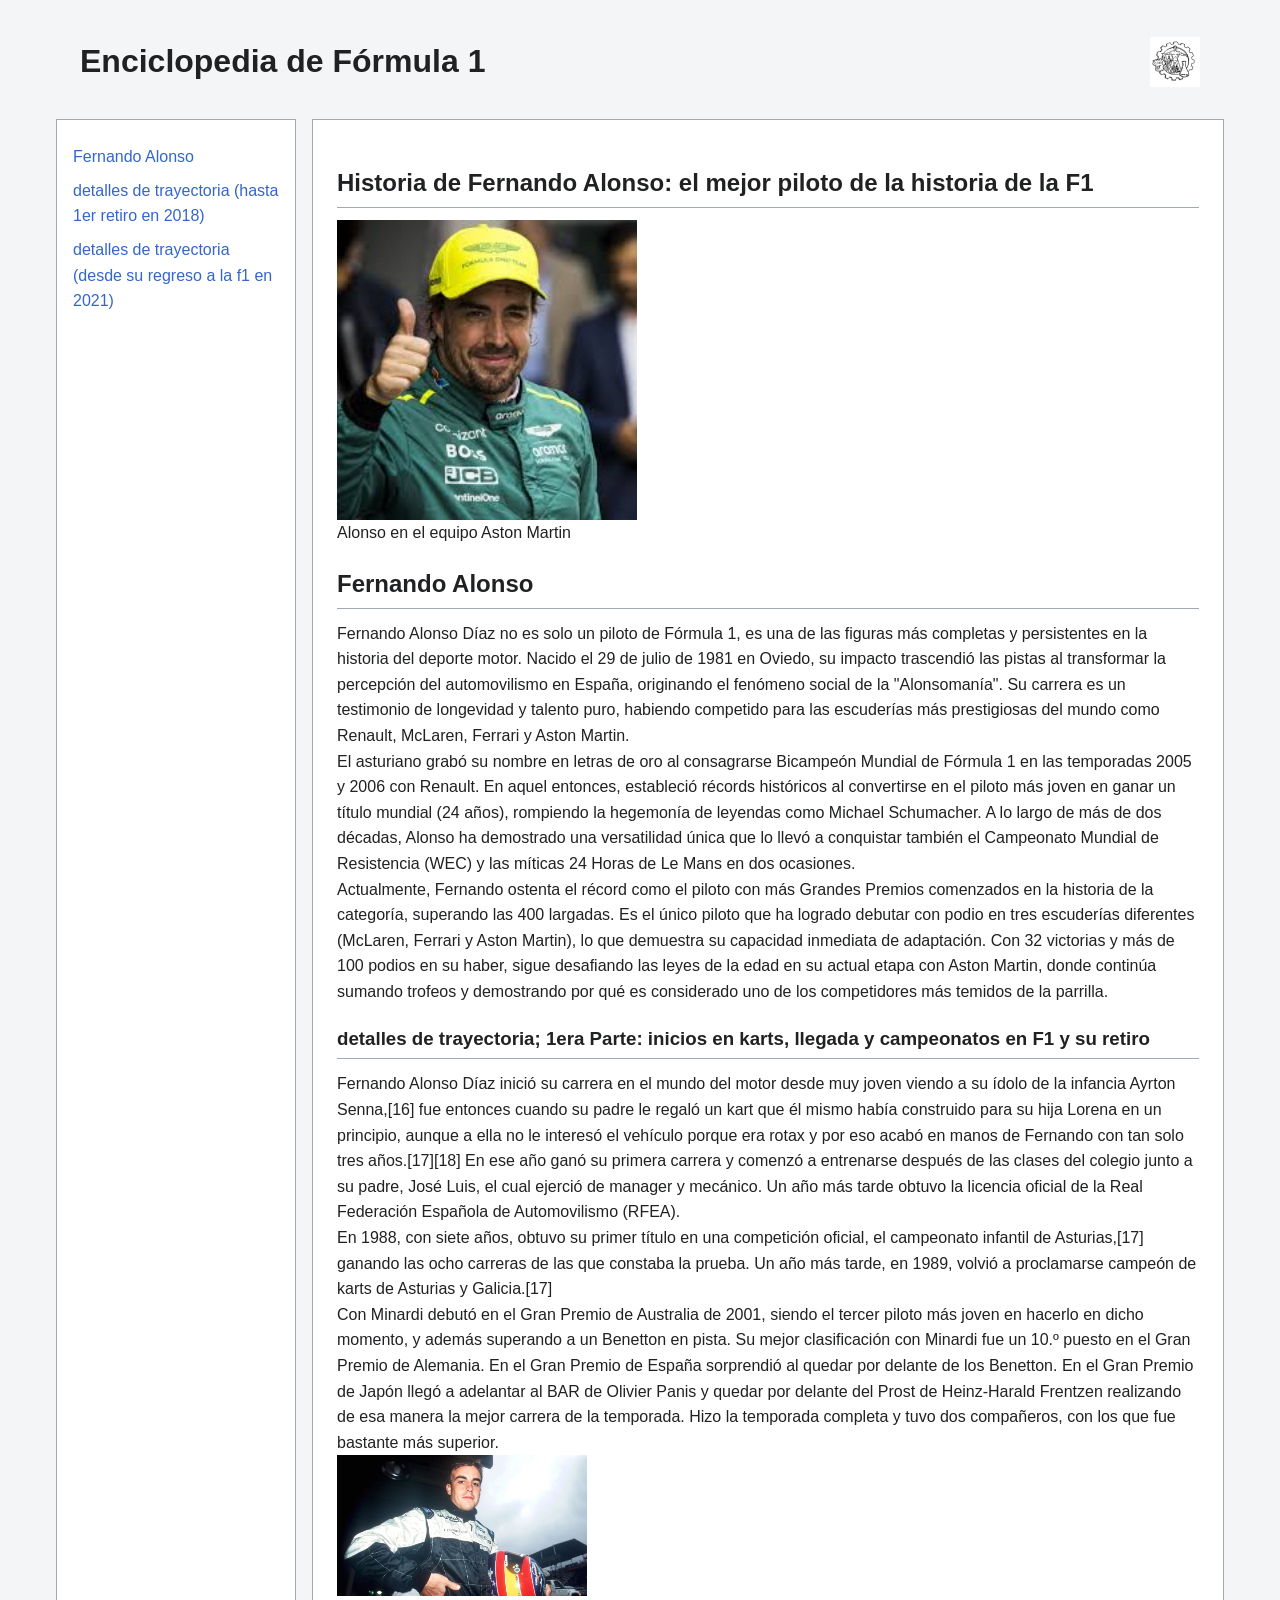
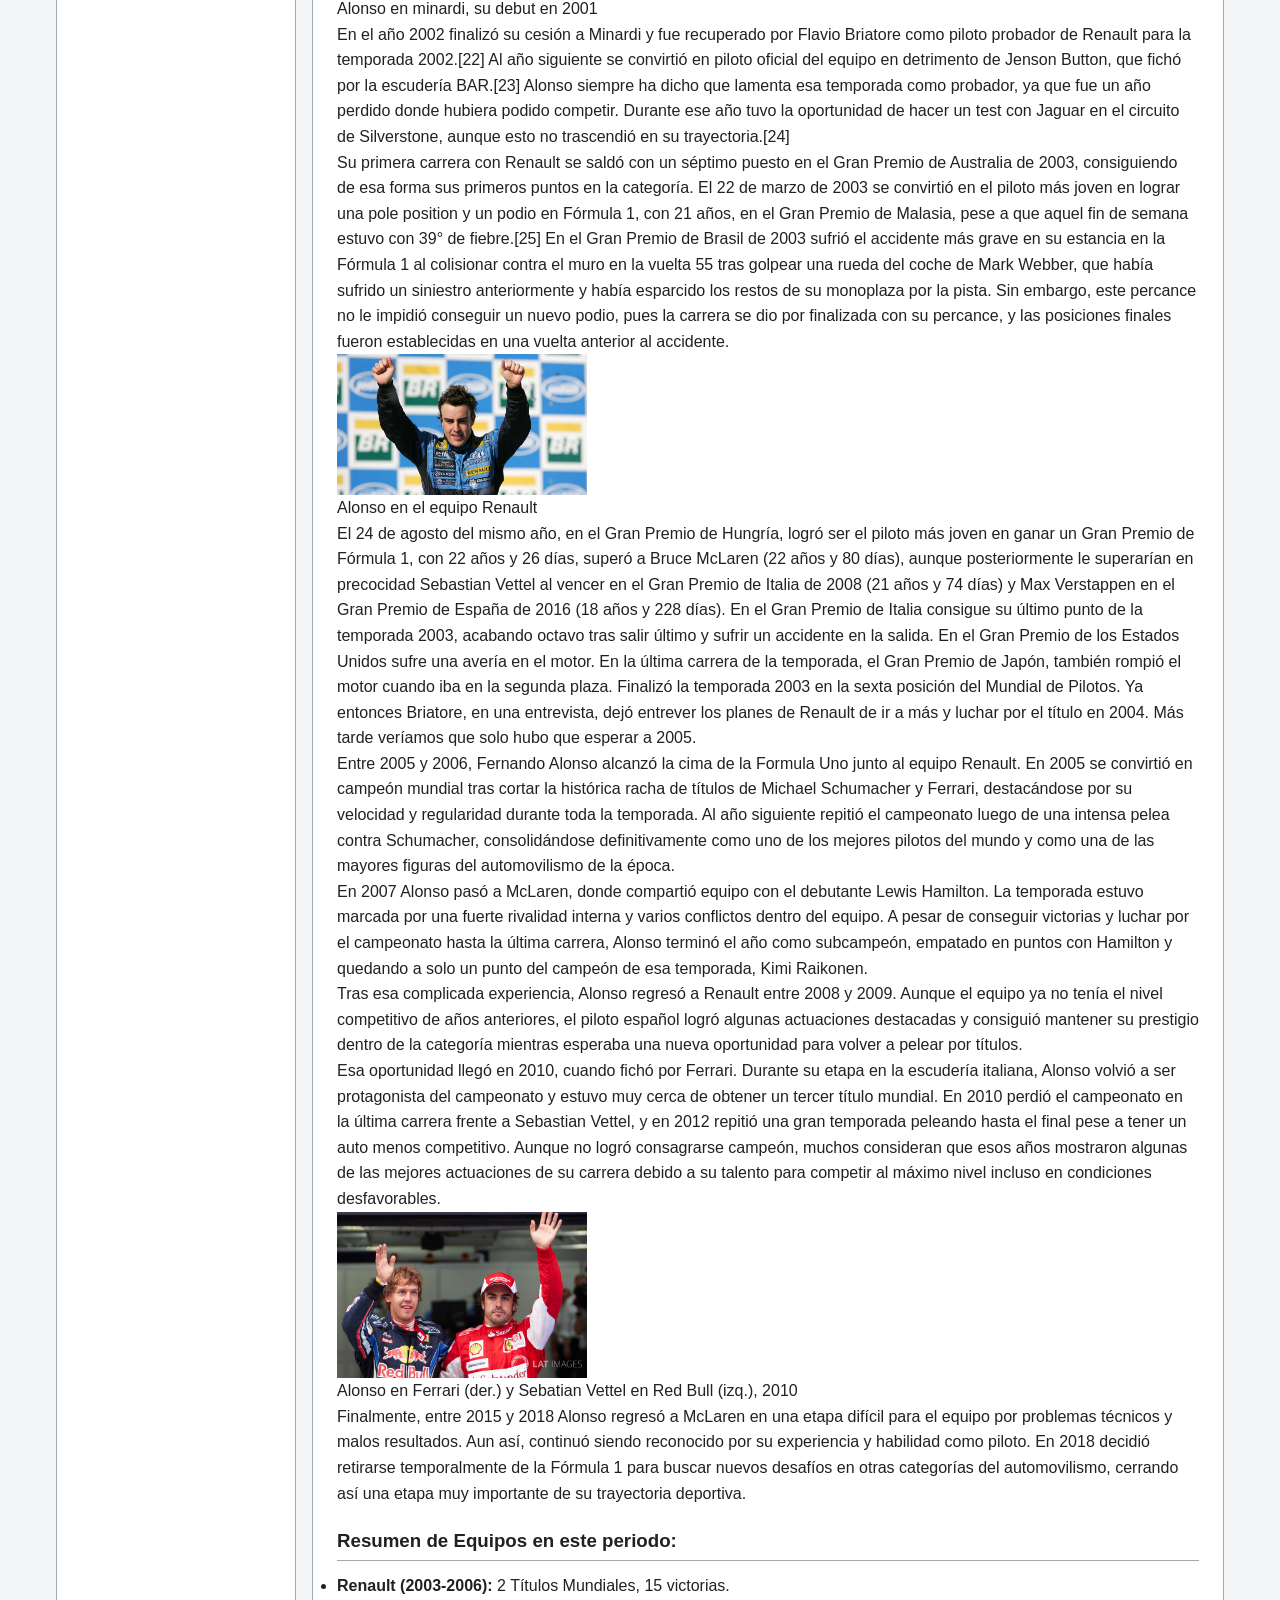
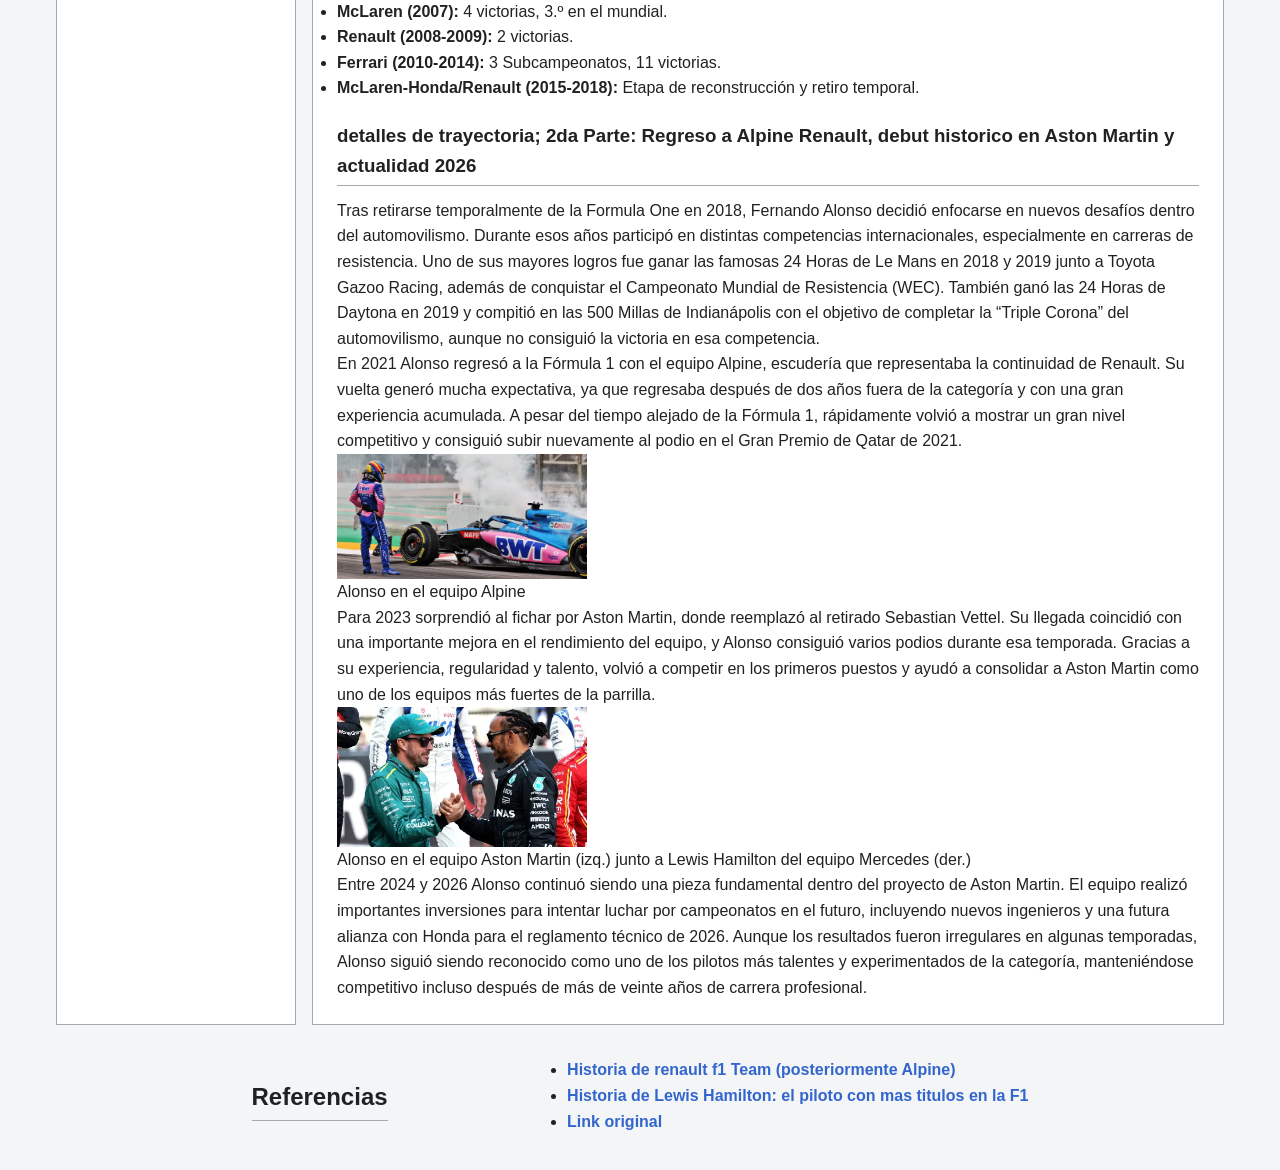
==== commit c24d984a: "Correcciones del profe" ====
--- a/index.html
+++ b/index.html
@@ -1,118 +1,128 @@
 <!DOCTYPE html>
-    <body>
-        <div class="contenedor-wiki">
-            <header>
-                <link rel="stylesheet" href="styles.css">
-                <h1>Fernando Alonso: Resumen, Biografía y Estadísticas del campeón de F1</h1>
-                <img src= "img/logoeis.jpg" width="100" height="200">
-            </header>
+<html lang="es">
+<head>
+    <meta charset="UTF-8">
+    <title>Wiki F1 - Fernando Alonso</title>
+    <link rel="stylesheet" href="styles.css">
+</head>
+<body>
+    <div class="contenedor-wiki">
+        <header>
+            <h1>Enciclopedia de Fórmula 1</h1>
+            <img src="img/logoeis.jpg" class="logo-wiki" alt="Logo de la wiki">
+        </header>
 
-            <aside>
-                <ul>
-                <li><a href="#Fernando Alonso">Fernando Alonso</a></li>
-                <li><a href="#Trayectoria Deportiva">detalles de trayectoria (hasta 1er retiro en 2018)</a></li>
+        <aside>
+            <ul>
+                <li><a href="#fernando-alonso">Fernando Alonso</a></li>
+                <li><a href="#trayectoria-deportiva">detalles de trayectoria (hasta 1er retiro en 2018)</a></li>
                 <li><a href="#post-retiro">detalles de trayectoria (desde su regreso a la f1 en 2021)</a></li>
-                </ul>
-            </aside>
+            </ul>
+        </aside>
 
-            <main>
-                <img src= "img/AloAM.jpg" width="300" height="200">
-                    <p>Alonso en el equipo Aston Martin</p>
-                    <h2 id="Fernando Alonso">Fernando Alonso</h2>
-                    <p>
+        <main>
+            <h2>Historia de Fernando Alonso: el mejor piloto de la historia de la F1</h2>
+            <img src="img/AloAM.jpg" width="300" height="200" alt="Alonso en Aston Martin">
+            <p>Alonso en el equipo Aston Martin</p>
+            
+            <h2 id="fernando-alonso">Fernando Alonso</h2>
+            <p>
                 Fernando Alonso Díaz no es solo un piloto de Fórmula 1, es una de las figuras más completas y persistentes en la historia del deporte motor. Nacido el 29 de julio de 1981 en Oviedo, su impacto trascendió las pistas al transformar la percepción del automovilismo en España, originando el fenómeno social de la "Alonsomanía". Su carrera es un testimonio de longevidad y talento puro, habiendo competido para las escuderías más prestigiosas del mundo como Renault, McLaren, Ferrari y Aston Martin.
-                    </p>
-                <p>
-                    El asturiano grabó su nombre en letras de oro al consagrarse Bicampeón Mundial de Fórmula 1 en las temporadas 2005 y 2006 con Renault. En aquel entonces, estableció récords históricos al convertirse en el piloto más joven en ganar un título mundial (24 años), rompiendo la hegemonía de leyendas como Michael Schumacher. A lo largo de más de dos décadas, Alonso ha demostrado una versatilidad única que lo llevó a conquistar también el Campeonato Mundial de Resistencia (WEC) y las míticas 24 Horas de Le Mans en dos ocasiones.
-                </p>
-                <p>
-                    Actualmente, Fernando ostenta el récord como el piloto con más Grandes Premios comenzados en la historia de la categoría, superando las 400 largadas. Es el único piloto que ha logrado debutar con podio en tres escuderías diferentes (McLaren, Ferrari y Aston Martin), lo que demuestra su capacidad inmediata de adaptación. Con 32 victorias y más de 100 podios en su haber, sigue desafiando las leyes de la edad en su actual etapa con Aston Martin, donde continúa sumando trofeos y demostrando por qué es considerado uno de los competidores más temidos de la parrilla.
-                </p>
+            </p>
+            <p>
+                El asturiano grabó su nombre en letras de oro al consagrarse Bicampeón Mundial de Fórmula 1 en las temporadas 2005 y 2006 con Renault. En aquel entonces, estableció récords históricos al convertirse en el piloto más joven en ganar un título mundial (24 años), rompiendo la hegemonía de leyendas como Michael Schumacher. A lo largo de más de dos décadas, Alonso ha demostrado una versatilidad única que lo llevó a conquistar también el Campeonato Mundial de Resistencia (WEC) y las míticas 24 Horas de Le Mans en dos ocasiones.
+            </p>
+            <p>
+                Actualmente, Fernando ostenta el récord como el piloto con más Grandes Premios comenzados en la historia de la categoría, superando las 400 largadas. Es el único piloto que ha logrado debutar con podio en tres escuderías diferentes (McLaren, Ferrari y Aston Martin), lo que demuestra su capacidad inmediata de adaptación. Con 32 victorias y más de 100 podios en su haber, sigue desafiando las leyes de la edad en su actual etapa con Aston Martin, donde continúa sumando trofeos y demostrando por qué es considerado uno de los competidores más temidos de la parrilla.
+            </p>
 
+            <h3 id="trayectoria-deportiva">detalles de trayectoria; 1era Parte: inicios en karts, llegada y campeonatos en F1 y su retiro</h3>
+            <p>
+                Fernando Alonso Díaz inició su carrera en el mundo del motor desde muy joven viendo a su ídolo de la infancia Ayrton Senna,[16] fue entonces cuando su padre le regaló un kart que él mismo había construido para su hija Lorena en un principio, aunque a ella no le interesó el vehículo porque era rotax y por eso acabó en manos de Fernando con tan solo tres años.[17][18] En ese año ganó su primera carrera y comenzó a entrenarse después de las clases del colegio junto a su padre, José Luis, el cual ejerció de manager y mecánico. Un año más tarde obtuvo la licencia oficial de la Real Federación Española de Automovilismo (RFEA).
+            </p>
+            <p>
+                En 1988, con siete años, obtuvo su primer título en una competición oficial, el campeonato infantil de Asturias,[17] ganando las ocho carreras de las que constaba la prueba. Un año más tarde, en 1989, volvió a proclamarse campeón de karts de Asturias y Galicia.[17]
+            </p>
+            <p>
+                Con Minardi debutó en el Gran Premio de Australia de 2001, siendo el tercer piloto más joven en hacerlo en dicho momento, y además superando a un Benetton en pista. Su mejor clasificación con Minardi fue un 10.º puesto en el Gran Premio de Alemania. En el Gran Premio de España sorprendió al quedar por delante de los Benetton. En el Gran Premio de Japón llegó a adelantar al BAR de Olivier Panis y quedar por delante del Prost de Heinz-Harald Frentzen realizando de esa manera la mejor carrera de la temporada. Hizo la temporada completa y tuvo dos compañeros, con los que fue bastante más superior.
+            </p>
+            
+            <img src="img/minardi2001.jpg" width="250" height="150" alt="Alonso en Minardi">
+            <p>Alonso en minardi, su debut en 2001</p>
+            
+            <p>
+                En el año 2002 finalizó su cesión a Minardi y fue recuperado por Flavio Briatore como piloto probador de Renault para la temporada 2002.[22] Al año siguiente se convirtió en piloto oficial del equipo en detrimento de Jenson Button, que fichó por la escudería BAR.[23] Alonso siempre ha dicho que lamenta esa temporada como probador, ya que fue un año perdido donde hubiera podido competir. Durante ese año tuvo la oportunidad de hacer un test con Jaguar en el circuito de Silverstone, aunque esto no trascendió en su trayectoria.[24]
+            </p>
+            <p>
+                Su primera carrera con Renault se saldó con un séptimo puesto en el Gran Premio de Australia de 2003, consiguiendo de esa forma sus primeros puntos en la categoría. El 22 de marzo de 2003 se convirtió en el piloto más joven en lograr una pole position y un podio en Fórmula 1, con 21 años, en el Gran Premio de Malasia, pese a que aquel fin de semana estuvo con 39° de fiebre.[25] En el Gran Premio de Brasil de 2003 sufrió el accidente más grave en su estancia en la Fórmula 1 al colisionar contra el muro en la vuelta 55 tras golpear una rueda del coche de Mark Webber, que había sufrido un siniestro anteriormente y había esparcido los restos de su monoplaza por la pista. Sin embargo, este percance no le impidió conseguir un nuevo podio, pues la carrera se dio por finalizada con su percance, y las posiciones finales fueron establecidas en una vuelta anterior al accidente.
+            </p>
+            
+            <img src="img/ARnlt.jpg" width="250" height="150" alt="Alonso en Renault">
+            <p>Alonso en el equipo Renault</p>
+            
+            <p>
+                El 24 de agosto del mismo año, en el Gran Premio de Hungría, logró ser el piloto más joven en ganar un Gran Premio de Fórmula 1, con 22 años y 26 días, superó a Bruce McLaren (22 años y 80 días), aunque posteriormente le superarían en precocidad Sebastian Vettel al vencer en el Gran Premio de Italia de 2008 (21 años y 74 días) y Max Verstappen en el Gran Premio de España de 2016 (18 años y 228 días). En el Gran Premio de Italia consigue su último punto de la temporada 2003, acabando octavo tras salir último y sufrir un accidente en la salida. En el Gran Premio de los Estados Unidos sufre una avería en el motor. En la última carrera de la temporada, el Gran Premio de Japón, también rompió el motor cuando iba en la segunda plaza. Finalizó la temporada 2003 en la sexta posición del Mundial de Pilotos. Ya entonces Briatore, en una entrevista, dejó entrever los planes de Renault de ir a más y luchar por el título en 2004. Más tarde veríamos que solo hubo que esperar a 2005.
+            </p>
+            <p> 
+                Entre 2005 y 2006, Fernando Alonso alcanzó la cima de la Formula Uno junto al equipo Renault. En 2005 se convirtió en campeón mundial tras cortar la histórica racha de títulos de Michael Schumacher y Ferrari, destacándose por su velocidad y regularidad durante toda la temporada. Al año siguiente repitió el campeonato luego de una intensa pelea contra Schumacher, consolidándose definitivamente como uno de los mejores pilotos del mundo y como una de las mayores figuras del automovilismo de la época.
+            </p>
+            <p>
+                En 2007 Alonso pasó a McLaren, donde compartió equipo con el debutante Lewis Hamilton. La temporada estuvo marcada por una fuerte rivalidad interna y varios conflictos dentro del equipo. A pesar de conseguir victorias y luchar por el campeonato hasta la última carrera, Alonso terminó el año como subcampeón, empatado en puntos con Hamilton y quedando a solo un punto del campeón de esa temporada, Kimi Raikonen.
+            </p>
+            <p>
+                Tras esa complicada experiencia, Alonso regresó a Renault entre 2008 y 2009. Aunque el equipo ya no tenía el nivel competitivo de años anteriores, el piloto español logró algunas actuaciones destacadas y consiguió mantener su prestigio dentro de la categoría mientras esperaba una nueva oportunidad para volver a pelear por títulos.
+            </p>
+            <p>
+                Esa oportunidad llegó en 2010, cuando fichó por Ferrari. Durante su etapa en la escudería italiana, Alonso volvió a ser protagonista del campeonato y estuvo muy cerca de obtener un tercer título mundial. En 2010 perdió el campeonato en la última carrera frente a Sebastian Vettel, y en 2012 repitió una gran temporada peleando hasta el final pese a tener un auto menos competitivo. Aunque no logró consagrarse campeón, muchos consideran que esos años mostraron algunas de las mejores actuaciones de su carrera debido a su talento para competir al máximo nivel incluso en condiciones desfavorables.
+            </p>
+            
+            <img src="img/ALO2010.jpg" width="250" height="150" alt="Alonso en Ferrari">
+            <p>Alonso en Ferrari (der.) y Sebatian Vettel en Red Bull (izq.), 2010</p>
+            
+            <p>
+                Finalmente, entre 2015 y 2018 Alonso regresó a McLaren en una etapa difícil para el equipo por problemas técnicos y malos resultados. Aun así, continuó siendo reconocido por su experiencia y habilidad como piloto. En 2018 decidió retirarse temporalmente de la Fórmula 1 para buscar nuevos desafíos en otras categorías del automovilismo, cerrando así una etapa muy importante de su trayectoria deportiva.
+            </p>
 
-
-                    <h3 id="Trayectoria Deportiva">detalles de trayectoria; 1era Parte: inicios en karts, llegada y campeonatos en F1 y su retiro
-                    </h3>
-                    <P>
-                    Fernando Alonso Díaz inició su carrera en el mundo del motor desde muy joven viendo a su ídolo de la infancia Ayrton Senna,[16] fue entonces cuando su padre le regaló un kart que él mismo había construido para su hija Lorena en un principio, aunque a ella no le interesó el vehículo porque era rotax y por eso acabó en manos de Fernando con tan solo tres años.[17][18] En ese año ganó su primera carrera y comenzó a entrenarse después de las clases del colegio junto a su padre, José Luis, el cual ejerció de manager y mecánico. Un año más tarde obtuvo la licencia oficial de la Real Federación Española de Automovilismo (RFEA).
-
-                    En 1988, con siete años, obtuvo su primer título en una competición oficial, el campeonato infantil de Asturias,[17] ganando las ocho carreras de las que constaba la prueba. Un año más tarde, en 1989, volvió a proclamarse campeón de karts de Asturias y Galicia.[17
-                    </P>
-                    <p>
-                    Con Minardi debutó en el Gran Premio de Australia de 2001, siendo el tercer piloto más joven en hacerlo en dicho momento, y además superando a un Benetton en pista. Su mejor clasificación con Minardi fue un 10.º puesto en el Gran Premio de Alemania. En el Gran Premio de España sorprendió al quedar por delante de los Benetton. En el Gran Premio de Japón llegó a adelantar al BAR de Olivier Panis y quedar por delante del Prost de Heinz-Harald Frentzen realizando de esa manera la mejor carrera de la temporada. Hizo la temporada completa y tuvo dos compañeros, con los que fue bastante más superior.
-                    </p>
-                <img src= "img/minardi2001.jpg" width="250" height="150">
-                    <p>Alonso en minardi, su debut en 2001</p>
-                    <p>
-                    En el año 2002 finalizó su cesión a Minardi y fue recuperado por Flavio Briatore como piloto probador de Renault para la temporada 2002.[22] Al año siguiente se convirtió en piloto oficial del equipo en detrimento de Jenson Button, que fichó por la escudería BAR.[23] Alonso siempre ha dicho que lamenta esa temporada como probador, ya que fue un año perdido donde hubiera podido competir. Durante ese año tuvo la oportunidad de hacer un test con Jaguar en el circuito de Silverstone, aunque esto no trascendió en su trayectoria.[24
-                    </p>
-                    <p>
-                    Su primera carrera con Renault se saldó con un séptimo puesto en el Gran Premio de Australia de 2003, consiguiendo de esa forma sus primeros puntos en la categoría. El 22 de marzo de 2003 se convirtió en el piloto más joven en lograr una pole position y un podio en Fórmula 1, con 21 años, en el Gran Premio de Malasia, pese a que aquel fin de semana estuvo con 39° de fiebre.[25] En el Gran Premio de Brasil de 2003 sufrió el accidente más grave en su estancia en la Fórmula 1 al colisionar contra el muro en la vuelta 55 tras golpear una rueda del coche de Mark Webber, que había sufrido un siniestro anteriormente y había esparcido los restos de su monoplaza por la pista. Sin embargo, este percance no le impidió conseguir un nuevo podio, pues la carrera se dio por finalizada con su percance, y las posiciones finales fueron establecidas en una vuelta anterior al accidente.
-                </p>
-                <img src= "img/ARnlt.jpg" width="250" height="150">
-                    <p>Alonso en el equipo Renault</p>
-                    <p>
-                    El 24 de agosto del mismo año, en el Gran Premio de Hungría, logró ser el piloto más joven en ganar un Gran Premio de Fórmula 1, con 22 años y 26 días, superó a Bruce McLaren (22 años y 80 días), aunque posteriormente le superarían en precocidad Sebastian Vettel al vencer en el Gran Premio de Italia de 2008 (21 años y 74 días) y Max Verstappen en el Gran Premio de España de 2016 (18 años y 228 días). En el Gran Premio de Italia consigue su último punto de la temporada 2003, acabando octavo tras salir último y sufrir un accidente en la salida. En el Gran Premio de los Estados Unidos sufre una avería en el motor. En la última carrera de la temporada, el Gran Premio de Japón, también rompió el motor cuando iba en la segunda plaza. Finalizó la temporada 2003 en la sexta posición del Mundial de Pilotos. Ya entonces Briatore, en una entrevista, dejó entrever los planes de Renault de ir a más y luchar por el título en 2004. Más tarde veríamos que solo hubo que esperar a 2005.
-                    </p>
-                
-                <p>Alonso en el equipo Aston Martin</p>
-                    <p> 
-                    Entre 2005 y 2006, Fernando Alonso alcanzó la cima de la Formula Uno junto al equipo Renault. En 2005 se convirtió en campeón mundial tras cortar la histórica racha de títulos de Michael Schumacher y Ferrari, destacándose por su velocidad y regularidad durante toda la temporada. Al año siguiente repitió el campeonato luego de una intensa pelea contra Schumacher, consolidándose definitivamente como uno de los mejores pilotos del mundo y como una de las mayores figuras del automovilismo de la época.
-                    </p>
-                    <p>
-                    En 2007 Alonso pasó a McLaren, donde compartió equipo con el debutante Lewis Hamilton. La temporada estuvo marcada por una fuerte rivalidad interna y varios conflictos dentro del equipo. A pesar de conseguir victorias y luchar por el campeonato hasta la última carrera, Alonso terminó el año como subcampeón, empatado en puntos con Hamilton y quedando a solo un punto del campeón de esa temporada, Kimi Raikonen.
-                    </p>
-                <p>
-                    Tras esa complicada experiencia, Alonso regresó a Renault entre 2008 y 2009. Aunque el equipo ya no tenía el nivel competitivo de años anteriores, el piloto español logró algunas actuaciones destacadas y consiguió mantener su prestigio dentro de la categoría mientras esperaba una nueva oportunidad para volver a pelear por títulos.
-                </p>
-                <p>
-                    Esa oportunidad llegó en 2010, cuando fichó por Ferrari. Durante su etapa en la escudería italiana, Alonso volvió a ser protagonista del campeonato y estuvo muy cerca de obtener un tercer título mundial. En 2010 perdió el campeonato en la última carrera frente a Sebastian Vettel, y en 2012 repitió una gran temporada peleando hasta el final pese a tener un auto menos competitivo. Aunque no logró consagrarse campeón, muchos consideran que esos años mostraron algunas de las mejores actuaciones de su carrera debido a su talento para competir al máximo nivel incluso en condiciones desfavorables.
-                </p>
-                <img src= "img/ALO2010.jpg" width="250" height="150">
-                    <p>
-                    Alonso en Ferrari (der.) y Sebatian Vettel en Red Bull (izq.), 2010
-                </p>
-                    <p>
-                    Finalmente, entre 2015 y 2018 Alonso regresó a McLaren en una etapa difícil para el equipo por problemas técnicos y malos resultados. Aun así, continuó siendo reconocido por su experiencia y habilidad como piloto. En 2018 decidió retirarse temporalmente de la Fórmula 1 para buscar nuevos desafíos en otras categorías del automovilismo, cerrando así una etapa muy importante de su trayectoria deportiva.
-                    </p>
-
-
-                <h3>Resumen de Equipos en este periodo:</h3>
-                <ul>
+            <h3>Resumen de Equipos en este periodo:</h3>
+            <ul>
                 <li><b>Renault (2003-2006):</b> 2 Títulos Mundiales, 15 victorias.</li>
                 <li><b>McLaren (2007):</b> 4 victorias, 3.º en el mundial.</li>
                 <li><b>Renault (2008-2009):</b> 2 victorias.</li>
                 <li><b>Ferrari (2010-2014):</b> 3 Subcampeonatos, 11 victorias.</li>
                 <li><b>McLaren-Honda/Renault (2015-2018):</b> Etapa de reconstrucción y retiro temporal.</li>
-                </ul>
+            </ul>
 
-                <h3 id="post-retiro">detalles de trayectoria; 2da Parte: Regreso a Alpine Renault, debut historico en Aston Martin y actualidad 2026</h3>
-                <p>
+            <h3 id="post-retiro">detalles de trayectoria; 2da Parte: Regreso a Alpine Renault, debut historico en Aston Martin y actualidad 2026</h3>
+            <p>
                 Tras retirarse temporalmente de la Formula One en 2018, Fernando Alonso decidió enfocarse en nuevos desafíos dentro del automovilismo. Durante esos años participó en distintas competencias internacionales, especialmente en carreras de resistencia. Uno de sus mayores logros fue ganar las famosas 24 Horas de Le Mans en 2018 y 2019 junto a Toyota Gazoo Racing, además de conquistar el Campeonato Mundial de Resistencia (WEC). También ganó las 24 Horas de Daytona en 2019 y compitió en las 500 Millas de Indianápolis con el objetivo de completar la “Triple Corona” del automovilismo, aunque no consiguió la victoria en esa competencia.
-                </p>
-                <p>
+            </p>
+            <p>
                 En 2021 Alonso regresó a la Fórmula 1 con el equipo Alpine, escudería que representaba la continuidad de Renault. Su vuelta generó mucha expectativa, ya que regresaba después de dos años fuera de la categoría y con una gran experiencia acumulada. A pesar del tiempo alejado de la Fórmula 1, rápidamente volvió a mostrar un gran nivel competitivo y consiguió subir nuevamente al podio en el Gran Premio de Qatar de 2021.
-                </p>
-                    <img src= "img/ALOalpine.jpg" width="250" height="150">
-                <p>Alonso en el equipo Alpine</p>
-                    <p>
-                        Para 2023 sorprendió al fichar por Aston Martin, donde reemplazó al retirado Sebastian Vettel. Su llegada coincidió con una importante mejora en el rendimiento del equipo, y Alonso consiguió varios podios durante esa temporada. Gracias a su experiencia, regularidad y talento, volvió a competir en los primeros puestos y ayudó a consolidar a Aston Martin como uno de los equipos más fuertes de la parrilla.
-                    </p>
-                    <img src= "img/ALOHAM.jpg" width="250" height="150">
-                    <p>Alonso en el equipo Aston Martin (izq.) junto a Lewis Hamilton del equipo Mercedes (der.) </p>
-                <p>
-                Entre 2024 y 2026 Alonso continuó siendo una pieza fundamental dentro del proyecto de Aston Martin. El equipo realizó importantes inversiones para intentar luchar por campeonatos en el futuro, incluyendo nuevos ingenieros y una futura alianza con Honda para el reglamento técnico de 2026. Aunque los resultados fueron irregulares en algunas temporadas, Alonso siguió siendo reconocido como uno de los pilotos más talentosos y experimentados de la categoría, manteniéndose competitivo incluso después de más de veinte años de carrera profesional.
-                    </p>
-            </main> 
-        
-            <footer>
-                <h2>Referencias</h2>
-                <ul>
+            </p>
+            
+            <img src="img/ALOalpine.jpg" width="250" height="150" alt="Alonso en Alpine">
+            <p>Alonso en el equipo Alpine</p>
+            
+            <p>
+                Para 2023 sorprendió al fichar por Aston Martin, donde reemplazó al retirado Sebastian Vettel. Su llegada coincidió con una importante mejora en el rendimiento del equipo, y Alonso consiguió varios podios durante esa temporada. Gracias a su experiencia, regularidad y talento, volvió a competir en los primeros puestos y ayudó a consolidar a Aston Martin como uno de los equipos más fuertes de la parrilla.
+            </p>
+            
+            <img src="img/ALOHAM.jpg" width="250" height="150" alt="Alonso y Hamilton">
+            <p>Alonso en el equipo Aston Martin (izq.) junto a Lewis Hamilton del equipo Mercedes (der.) </p>
+            
+            <p>
+                Entre 2024 y 2026 Alonso continuó siendo una pieza fundamental dentro del proyecto de Aston Martin. El equipo realizó importantes inversiones para intentar luchar por campeonatos en el futuro, incluyendo nuevos ingenieros y una futura alianza con Honda para el reglamento técnico de 2026. Aunque los resultados fueron irregulares en algunas temporadas, Alonso siguió siendo reconocido como uno de los pilotos más talentes y experimentados de la categoría, manteniéndose competitivo incluso después de más de veinte años de carrera profesional.
+            </p>
+        </main> 
+    
+        <footer>
+            <h2>Referencias</h2>
+            <ul>
                 <li><a href="Renault.html">Historia de renault f1 Team (posteriormente Alpine)</a></li> 
                 <li><a href="hamm.html">Historia de Lewis Hamilton: el piloto con mas titulos en la F1</a></li> 
                 <li><a href="https://es.wikipedia.org/wiki/Fernando_Alonso">Link original</a></li>
-                </ul>
-            </footer>
-        </div>
-    </body>
+            </ul>
+        </footer>
+    </div>
+</body>
 </html>
--- a/styles.css
+++ b/styles.css
@@ -37,13 +37,16 @@
   padding: 0 16px;
 }
 
+/* Header general de la web (sin fondo blanco puro según corrección) */
 header {
   grid-area: cabecera;
-  background-color: #ffffff;
   padding: 16px 24px;
-  border: 1px solid #a2a9b1;
+  display: flex;
+  justify-content: space-between;
+  align-items: center;
 }
 
+/* Solo el índice (aside) y el artículo (main) llevan fondo blanco */
 aside {
   grid-area: indice;
   background-color: #ffffff;
@@ -58,29 +61,18 @@
   border: 1px solid #a2a9b1;
 }
 
+/* Footer general de la web (sin fondo blanco puro según corrección) */
 footer {
   grid-area: referencias;
-  background-color: #ffffff;
   padding: 16px;
-  border: 1px solid #a2a9b1;
-}
-
-
-header {
   display: flex;
-  justify-content: space-between;
+  justify-content: space-evenly;
   align-items: center;
 }
 
 .logo-wiki {
   max-height: 50px;
   width: auto;
-}
-
-footer {
-  display: flex;
-  justify-content: space-evenly;
-  align-items: center;
 }
 
 footer a {
@@ -92,7 +84,6 @@
 footer a:hover {
   text-decoration: underline;
 }
-
 
 aside ul {
   list-style: none;
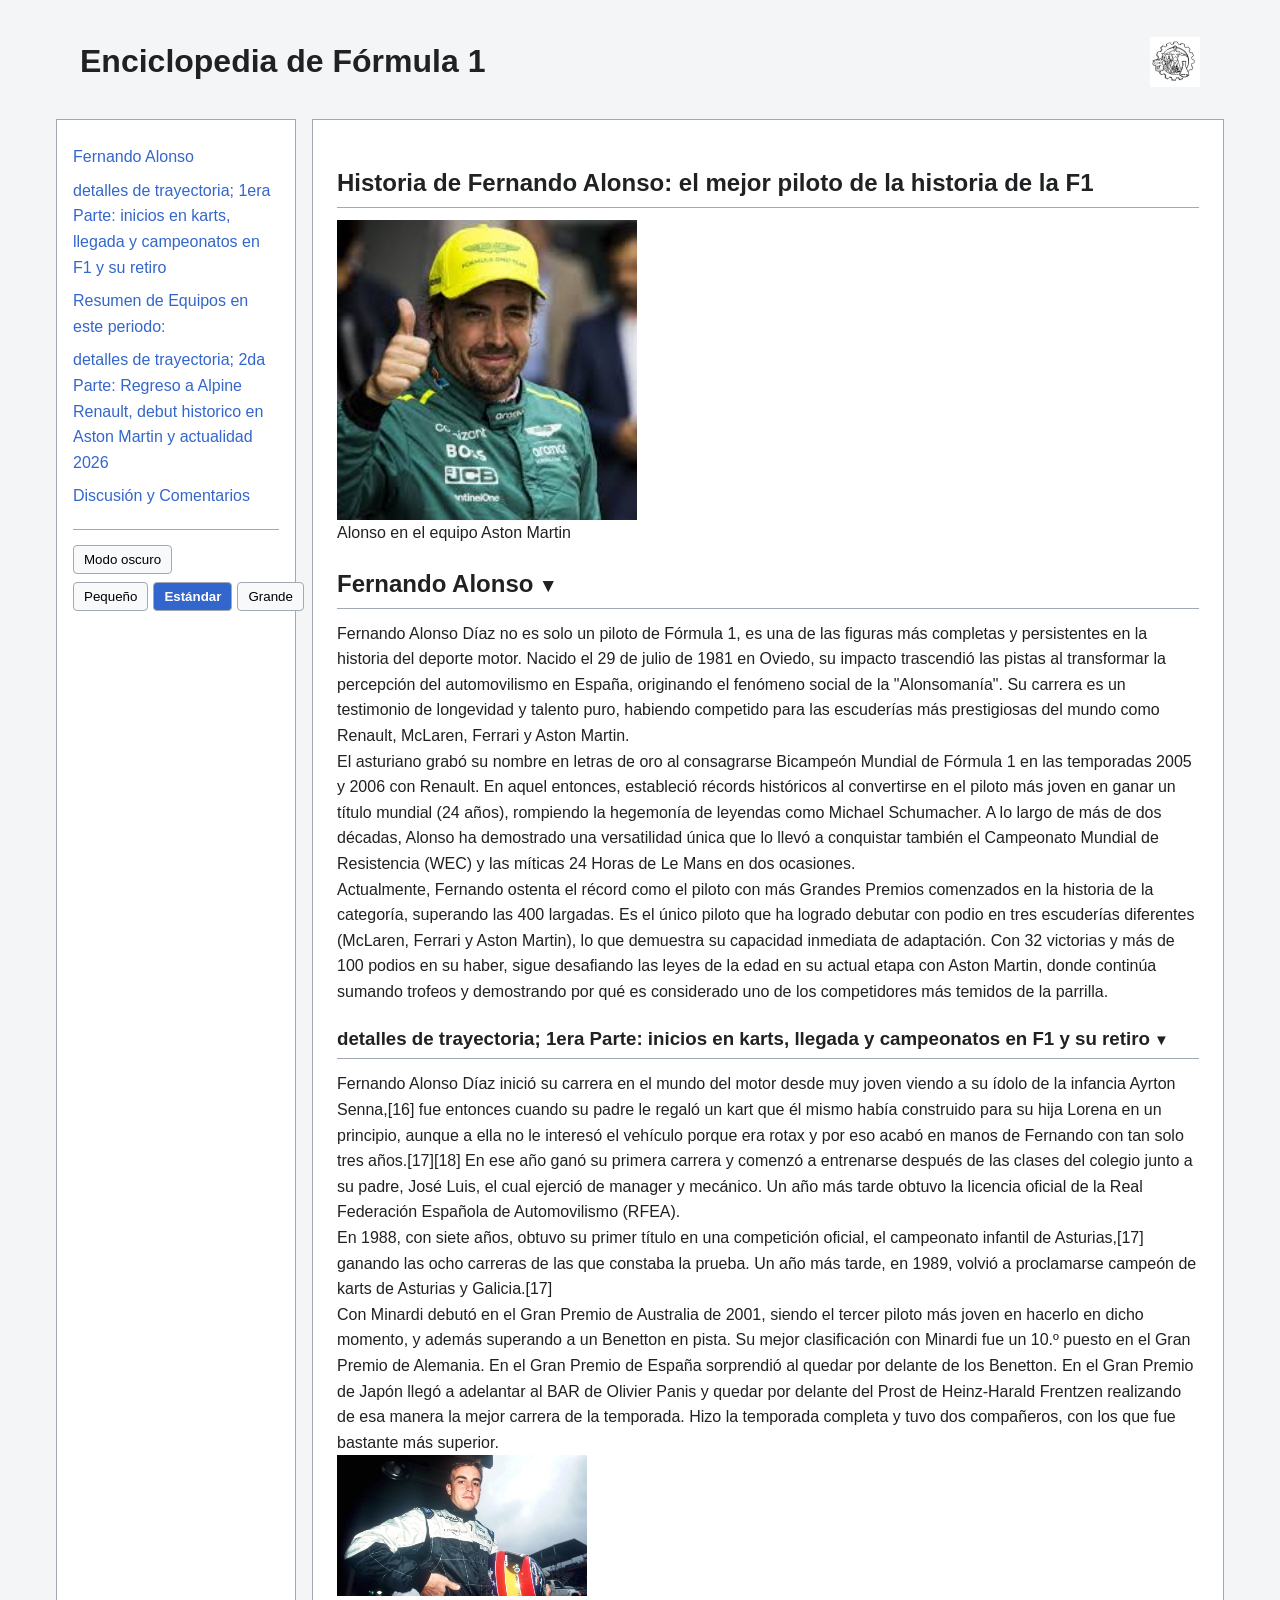
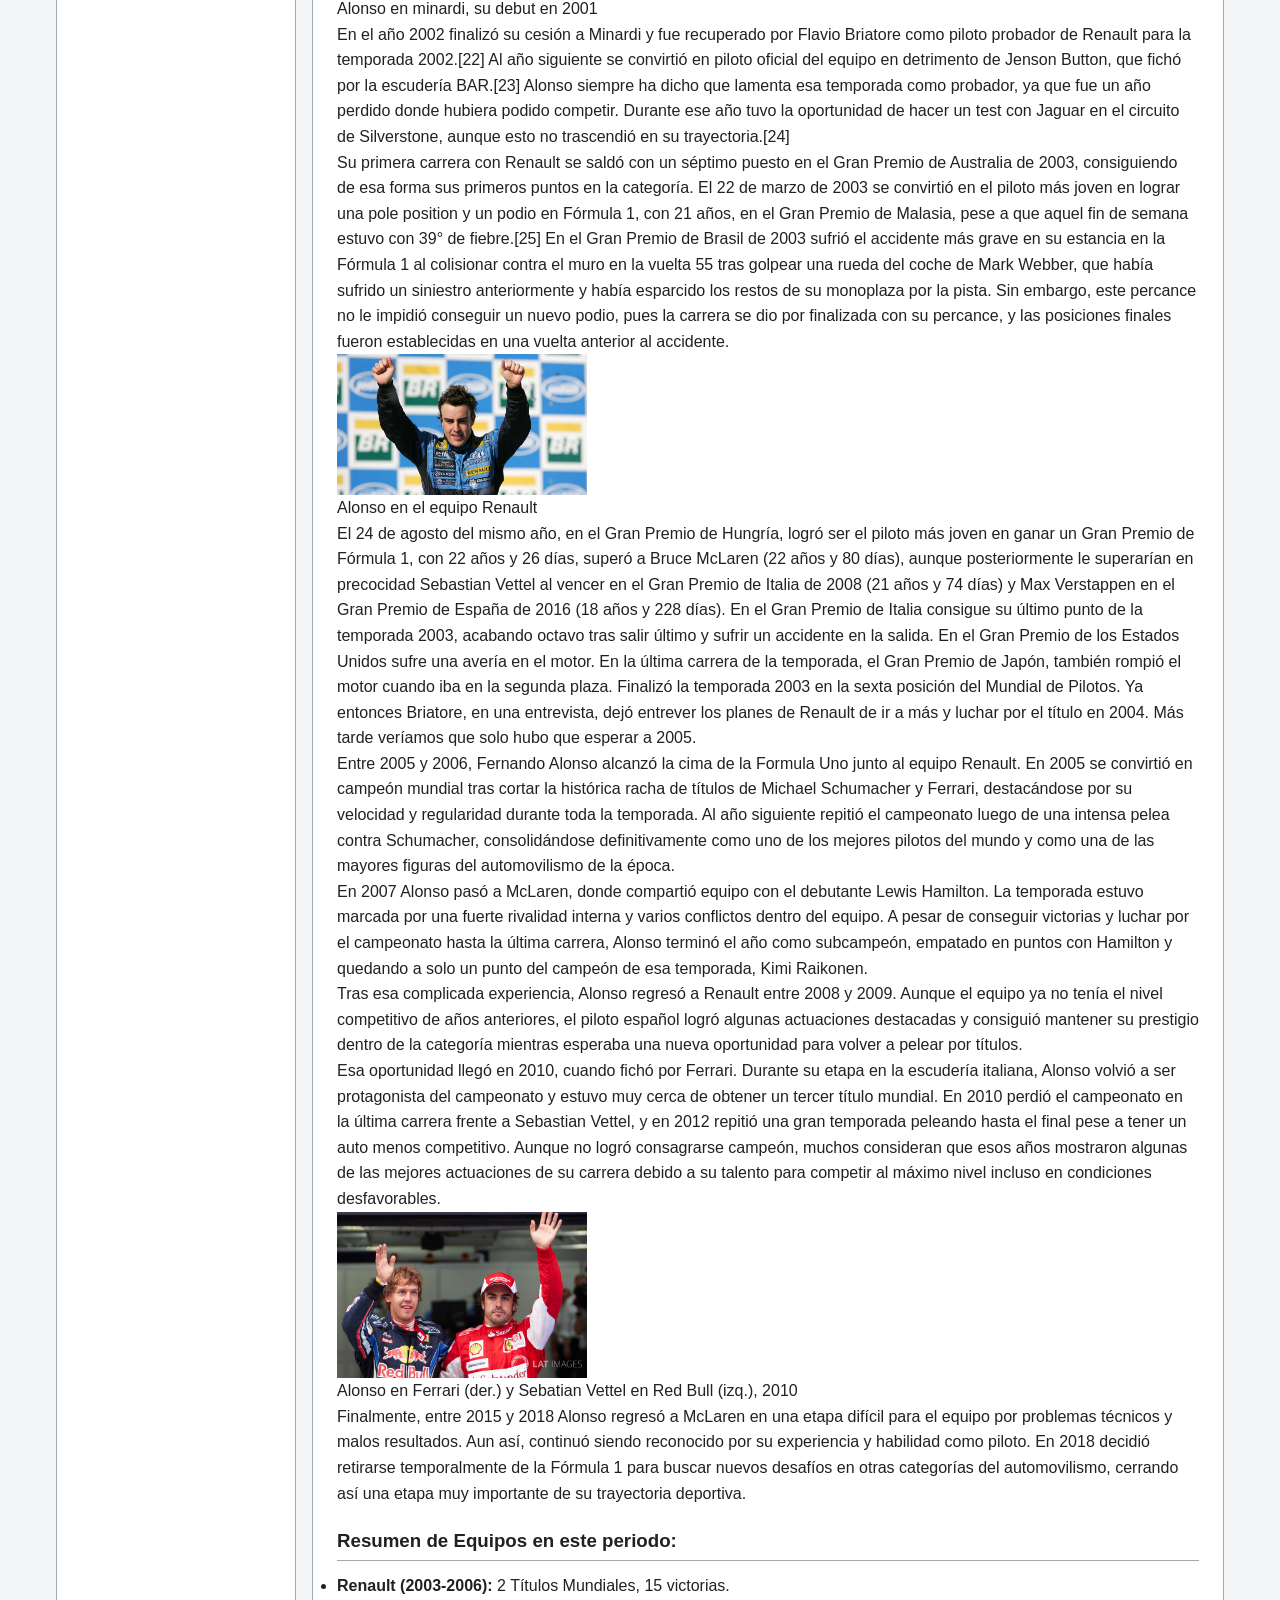
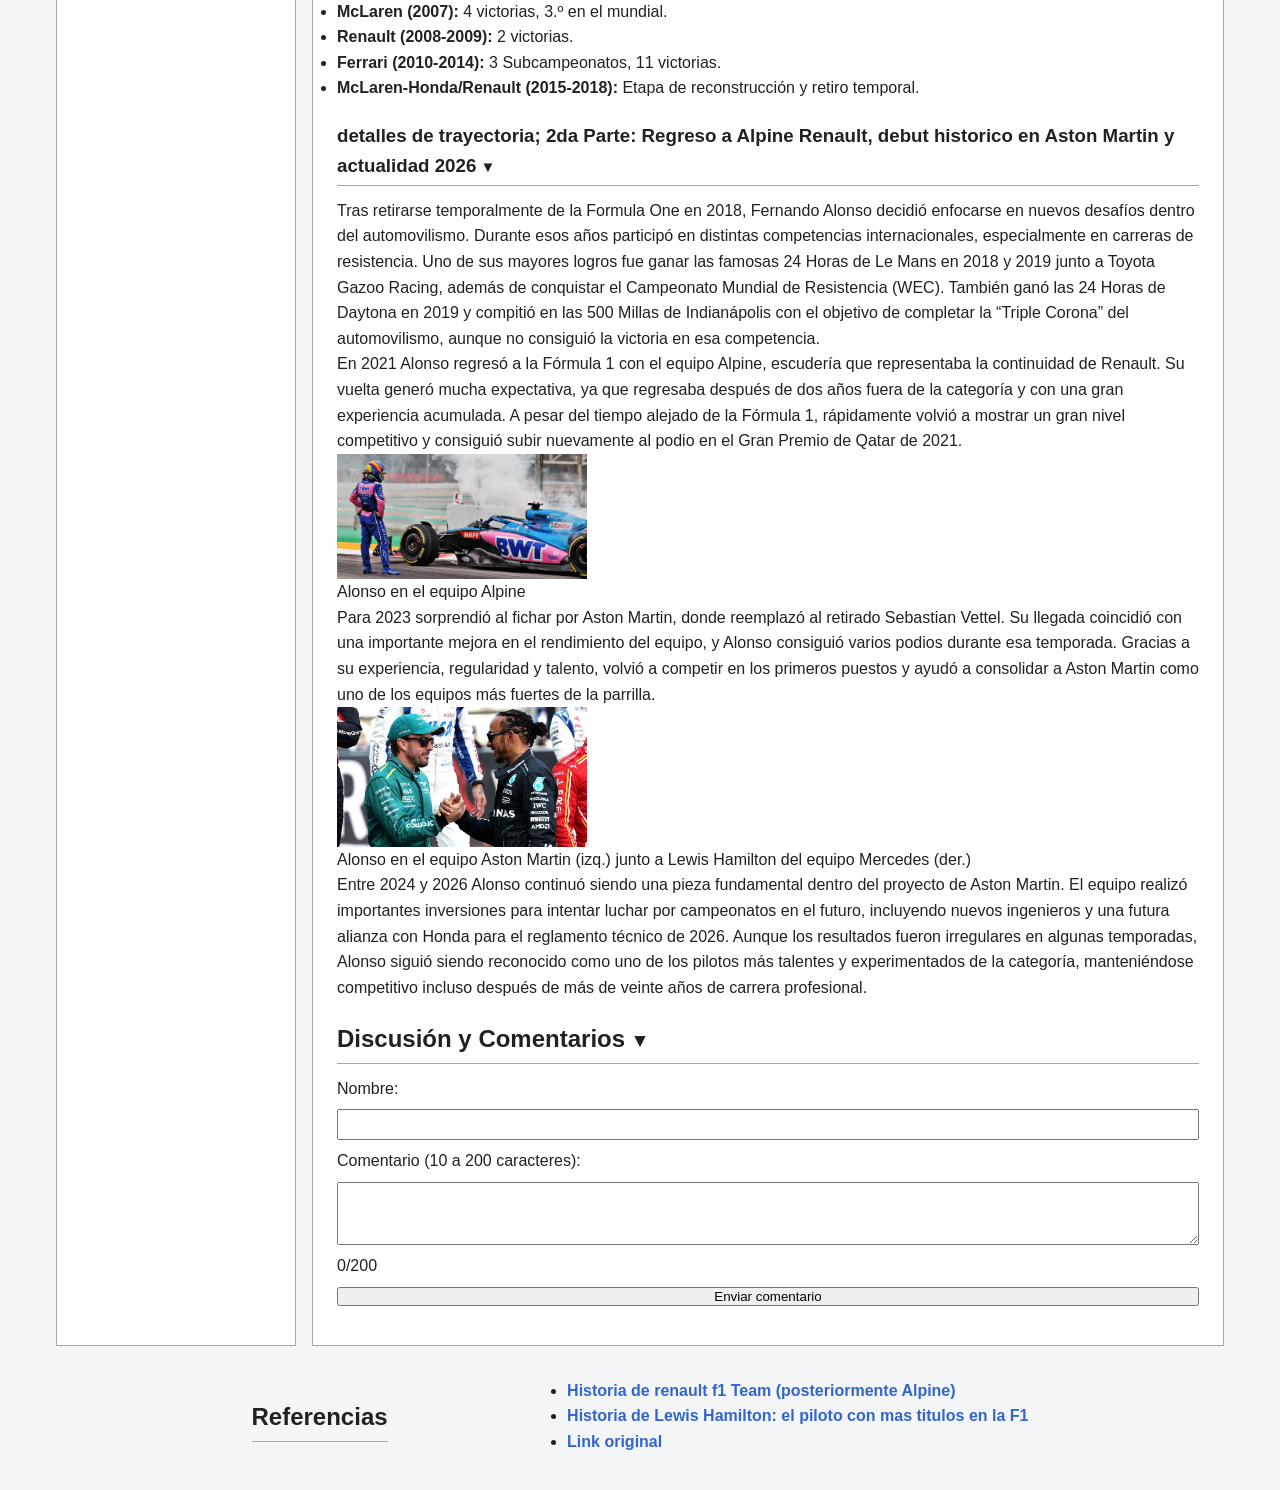
==== commit a0444bac: "agrego interactividad a la wiki con JavaScript" ====
--- a/index.html
+++ b/index.html
@@ -4,6 +4,7 @@
     <meta charset="UTF-8">
     <title>Wiki F1 - Fernando Alonso</title>
     <link rel="stylesheet" href="styles.css">
+    <script src="main.js" defer></script>
 </head>
 <body>
     <div class="contenedor-wiki">
@@ -13,11 +14,18 @@
         </header>
 
         <aside>
-            <ul>
-                <li><a href="#fernando-alonso">Fernando Alonso</a></li>
-                <li><a href="#trayectoria-deportiva">detalles de trayectoria (hasta 1er retiro en 2018)</a></li>
-                <li><a href="#post-retiro">detalles de trayectoria (desde su regreso a la f1 en 2021)</a></li>
-            </ul>
+            <!-- El índice se llenará solo con JavaScript -->
+             <ul></ul>
+
+            <!-- Panel de Apariencia -->
+            <div class="panel-apariencia">
+                <button id="btn-modo">Modo oscuro</button>
+                <div class="botones-tamanio">
+                    <button id="btn-pequeño">Pequeño</button>
+                    <button id="btn-estandar" class="activo">Estándar</button>
+                    <button id="btn-grande">Grande</button>
+                 </div>
+            </div>
         </aside>
 
         <main>
@@ -25,6 +33,7 @@
             <img src="img/AloAM.jpg" width="300" height="200" alt="Alonso en Aston Martin">
             <p>Alonso en el equipo Aston Martin</p>
             
+            <section>
             <h2 id="fernando-alonso">Fernando Alonso</h2>
             <p>
                 Fernando Alonso Díaz no es solo un piloto de Fórmula 1, es una de las figuras más completas y persistentes en la historia del deporte motor. Nacido el 29 de julio de 1981 en Oviedo, su impacto trascendió las pistas al transformar la percepción del automovilismo en España, originando el fenómeno social de la "Alonsomanía". Su carrera es un testimonio de longevidad y talento puro, habiendo competido para las escuderías más prestigiosas del mundo como Renault, McLaren, Ferrari y Aston Martin.
@@ -35,7 +44,9 @@
             <p>
                 Actualmente, Fernando ostenta el récord como el piloto con más Grandes Premios comenzados en la historia de la categoría, superando las 400 largadas. Es el único piloto que ha logrado debutar con podio en tres escuderías diferentes (McLaren, Ferrari y Aston Martin), lo que demuestra su capacidad inmediata de adaptación. Con 32 victorias y más de 100 podios en su haber, sigue desafiando las leyes de la edad en su actual etapa con Aston Martin, donde continúa sumando trofeos y demostrando por qué es considerado uno de los competidores más temidos de la parrilla.
             </p>
-
+            </section>
+            
+            <section>
             <h3 id="trayectoria-deportiva">detalles de trayectoria; 1era Parte: inicios en karts, llegada y campeonatos en F1 y su retiro</h3>
             <p>
                 Fernando Alonso Díaz inició su carrera en el mundo del motor desde muy joven viendo a su ídolo de la infancia Ayrton Senna,[16] fue entonces cuando su padre le regaló un kart que él mismo había construido para su hija Lorena en un principio, aunque a ella no le interesó el vehículo porque era rotax y por eso acabó en manos de Fernando con tan solo tres años.[17][18] En ese año ganó su primera carrera y comenzó a entrenarse después de las clases del colegio junto a su padre, José Luis, el cual ejerció de manager y mecánico. Un año más tarde obtuvo la licencia oficial de la Real Federación Española de Automovilismo (RFEA).
@@ -91,7 +102,9 @@
                 <li><b>Ferrari (2010-2014):</b> 3 Subcampeonatos, 11 victorias.</li>
                 <li><b>McLaren-Honda/Renault (2015-2018):</b> Etapa de reconstrucción y retiro temporal.</li>
             </ul>
+            </section>
 
+            <section>
             <h3 id="post-retiro">detalles de trayectoria; 2da Parte: Regreso a Alpine Renault, debut historico en Aston Martin y actualidad 2026</h3>
             <p>
                 Tras retirarse temporalmente de la Formula One en 2018, Fernando Alonso decidió enfocarse en nuevos desafíos dentro del automovilismo. Durante esos años participó en distintas competencias internacionales, especialmente en carreras de resistencia. Uno de sus mayores logros fue ganar las famosas 24 Horas de Le Mans en 2018 y 2019 junto a Toyota Gazoo Racing, además de conquistar el Campeonato Mundial de Resistencia (WEC). También ganó las 24 Horas de Daytona en 2019 y compitió en las 500 Millas de Indianápolis con el objetivo de completar la “Triple Corona” del automovilismo, aunque no consiguió la victoria en esa competencia.
@@ -113,6 +126,20 @@
             <p>
                 Entre 2024 y 2026 Alonso continuó siendo una pieza fundamental dentro del proyecto de Aston Martin. El equipo realizó importantes inversiones para intentar luchar por campeonatos en el futuro, incluyendo nuevos ingenieros y una futura alianza con Honda para el reglamento técnico de 2026. Aunque los resultados fueron irregulares en algunas temporadas, Alonso siguió siendo reconocido como uno de los pilotos más talentes y experimentados de la categoría, manteniéndose competitivo incluso después de más de veinte años de carrera profesional.
             </p>
+            </section>
+            <section id="seccion-discusion">
+                <h2>Discusión y Comentarios</h2>
+            <form id="form-comentario">
+                <label for="nombre">Nombre:</label>
+                <input type="text" id="nombre" required>
+                <label for="comentario">Comentario (10 a 200 caracteres):</label>
+                <textarea id="comentario" rows="3" required></textarea>
+                <div id="contador-caracteres">0/200</div>
+                <p id="aviso-error" class="error-oculto"></p>
+                <button type="submit">Enviar comentario</button>
+            </form>
+            <ul id="lista-comentarios"></ul>
+            </section>
         </main> 
     
         <footer>
--- a/styles.css
+++ b/styles.css
@@ -101,4 +101,157 @@
 
 aside a:hover {
   text-decoration: underline;
+}
+
+/* ======================================================
+   ESTILOS NUEVOS PARA TP3 (INTERACTIVIDAD Y APARIENCIA)
+   ====================================================== */
+
+/* --- 1. Modo Oscuro --- */
+body.modo-oscuro {
+  background-color: #121212;
+  color: #e0e0e0;
+}
+
+body.modo-oscuro aside,
+body.modo-oscuro main {
+  background-color: #1e1e1e;
+  border-color: #444;
+  color: #e0e0e0;
+}
+
+body.modo-oscuro h2,
+body.modo-oscuro h3 {
+  border-bottom-color: #444;
+}
+
+body.modo-oscuro footer a,
+body.modo-oscuro aside a {
+  color: #6ea8fe;
+}
+
+/* --- 2. Tamaños de Texto --- */
+body.tamanio-pequenio main {
+  font-size: 13px;
+}
+
+body.tamanio-estandar main {
+  font-size: 16px;
+}
+
+body.tamanio-grande main {
+  font-size: 20px;
+}
+
+/* Estilo para el botón activo del panel de apariencia */
+.botones-tamanio button.activo,
+#btn-modo.activo {
+  background-color: #36c;
+  color: white;
+  font-weight: bold;
+}
+
+/* --- 3. Secciones Plegables --- */
+/* Cambia el cursor en los títulos de las secciones para indicar que se pueden tocar */
+main section h2, 
+main section h3 {
+  cursor: pointer;
+  user-select: none;
+}
+
+main section h2:hover, 
+main section h3:hover {
+  color: #36c;
+}
+
+/* Ocultar el contenido cuando la sección está plegada */
+main section.plegada p,
+main section.plegada img,
+main section.plegada ul,
+main section.plegada div,
+main section.plegada form {
+  display: none;
+}
+
+/* --- 4. Sección Discusión y Comentarios --- */
+.panel-apariencia {
+  margin-top: 20px;
+  padding-top: 15px;
+  border-top: 1px solid #a2a9b1;
+}
+
+.botones-tamanio {
+  display: flex;
+  gap: 5px;
+  margin-top: 8px;
+}
+
+.botones-tamanio button,
+.panel-apariencia > button {
+  padding: 6px 10px;
+  cursor: pointer;
+  border: 1px solid #a2a9b1;
+  background-color: #f8f9fa;
+  border-radius: 4px;
+}
+
+#form-comentario {
+  display: flex;
+  flex-direction: column;
+  gap: 8px;
+  margin-top: 12px;
+}
+
+#form-comentario textarea {
+  resize: vertical;
+  padding: 8px;
+}
+
+#form-comentario input {
+  padding: 6px;
+}
+
+.input-error {
+  border: 2px solid #d32f2f !important;
+  background-color: #fdf2f2;
+}
+
+.error-visible {
+  color: #d32f2f;
+  font-size: 0.9em;
+  margin-top: 4px;
+  display: block;
+}
+
+.error-oculto {
+  display: none;
+}
+
+#lista-comentarios {
+  list-style: none;
+  margin-top: 15px;
+}
+
+#lista-comentarios li {
+  background: #f9f9f9;
+  border: 1px solid #ccc;
+  padding: 10px;
+  margin-bottom: 8px;
+  border-radius: 4px;
+  position: relative;
+}
+
+body.modo-oscuro #lista-comentarios li {
+  background: #2a2a2a;
+  border-color: #444;
+}
+
+#lista-comentarios button.btn-borrar {
+  background-color: #d32f2f;
+  color: white;
+  border: none;
+  padding: 4px 8px;
+  cursor: pointer;
+  border-radius: 3px;
+  float: right;
 }
